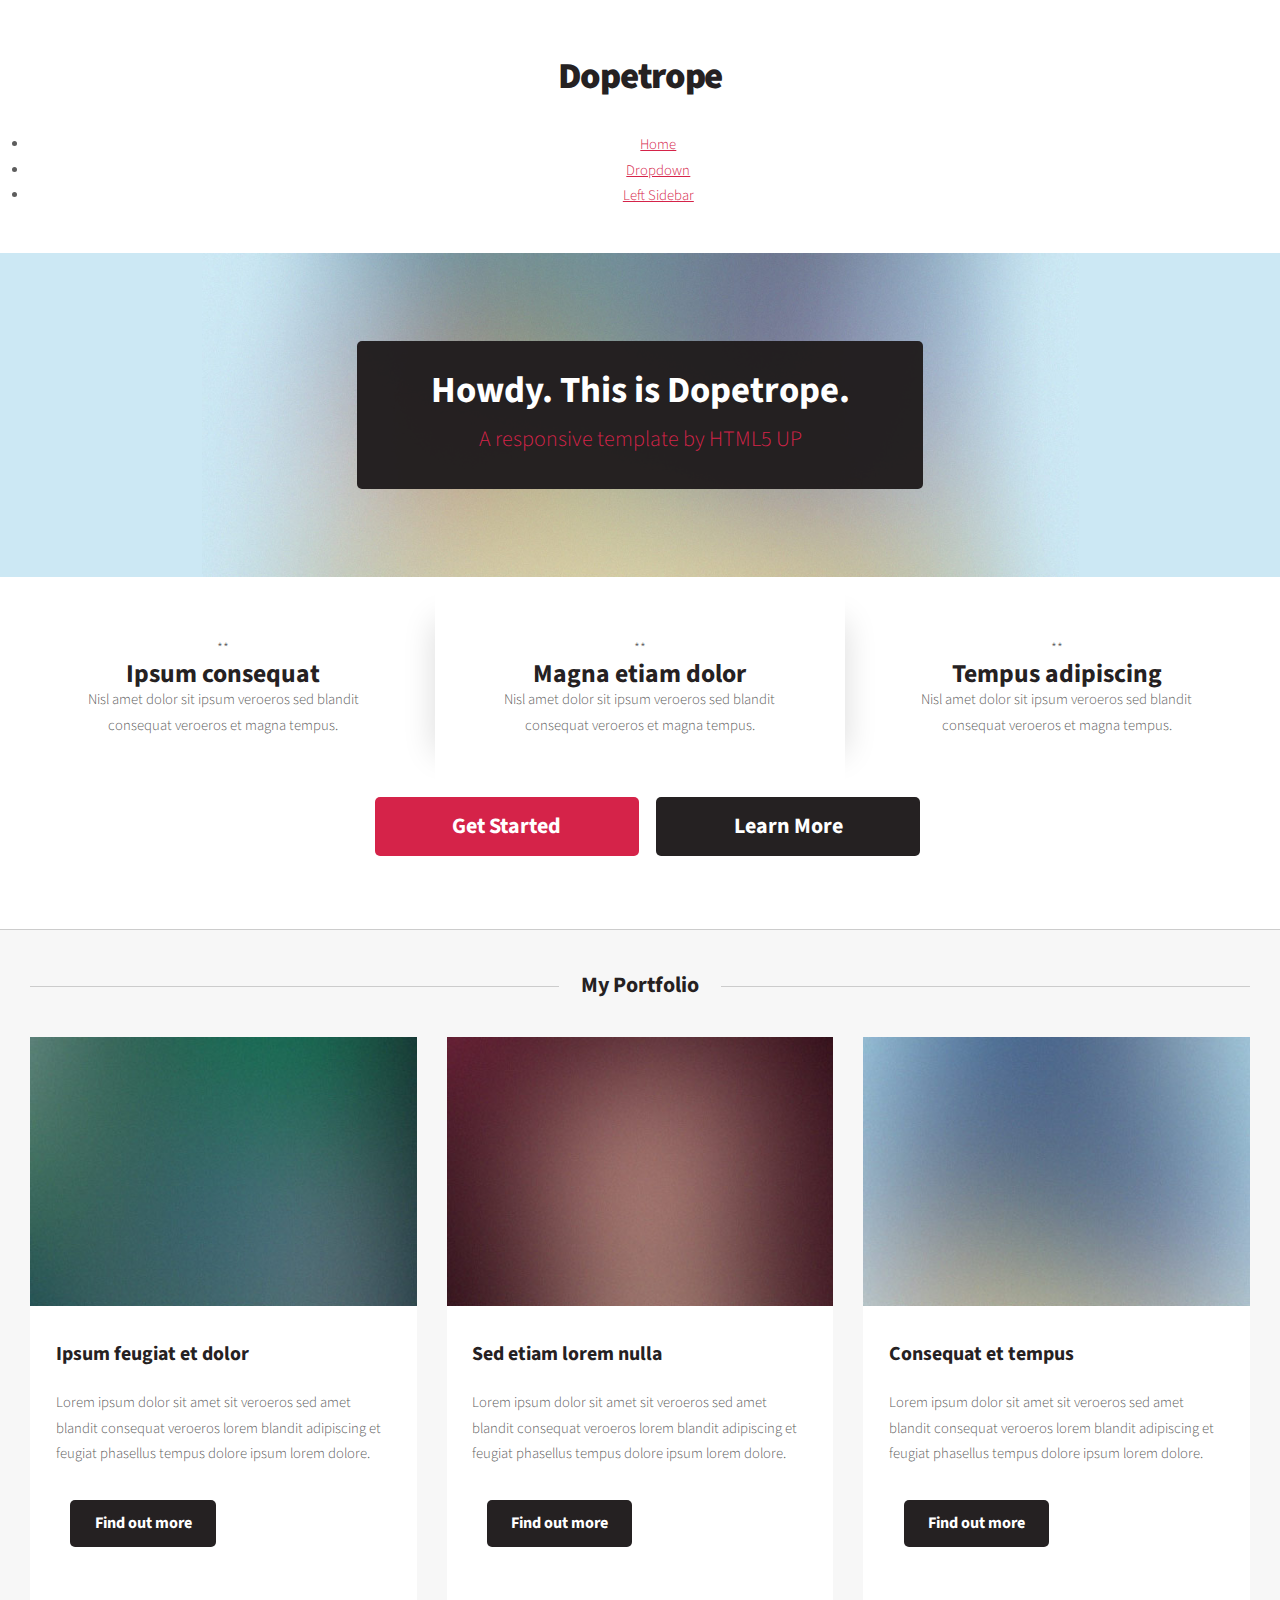
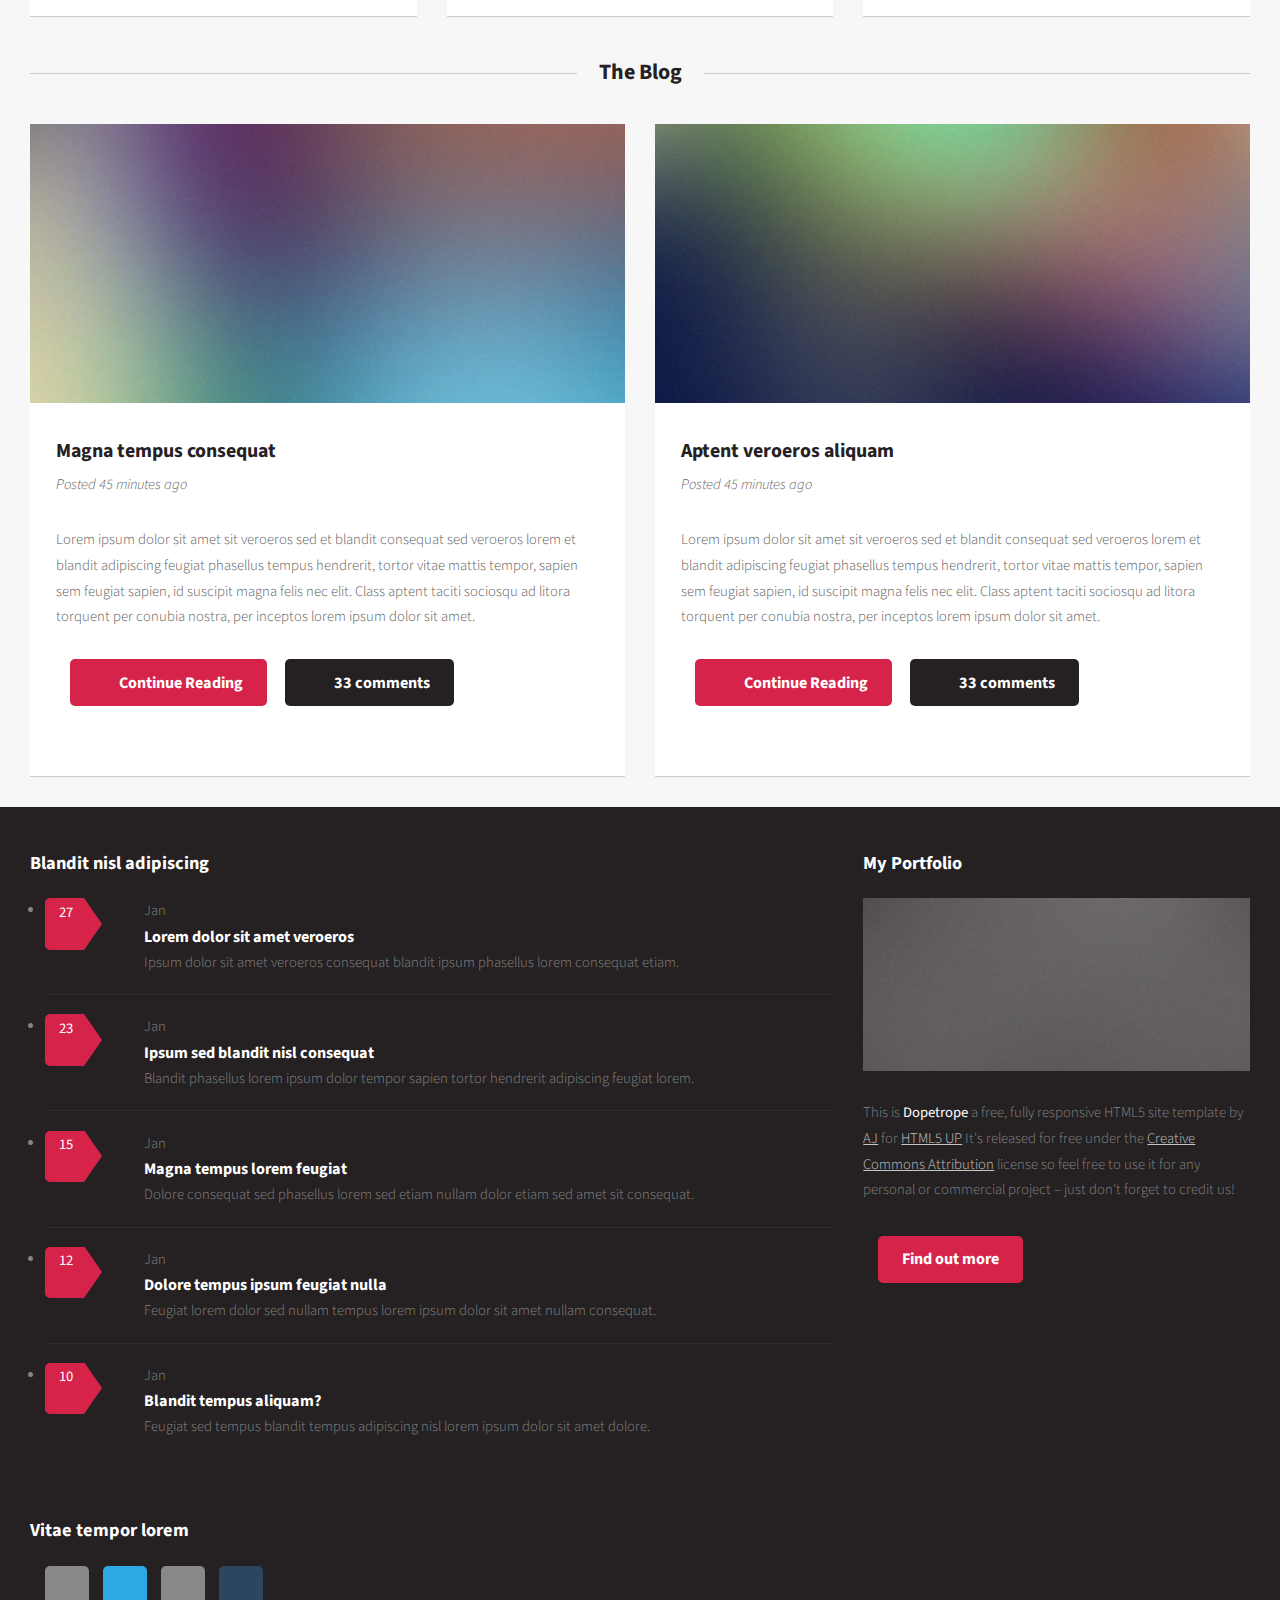
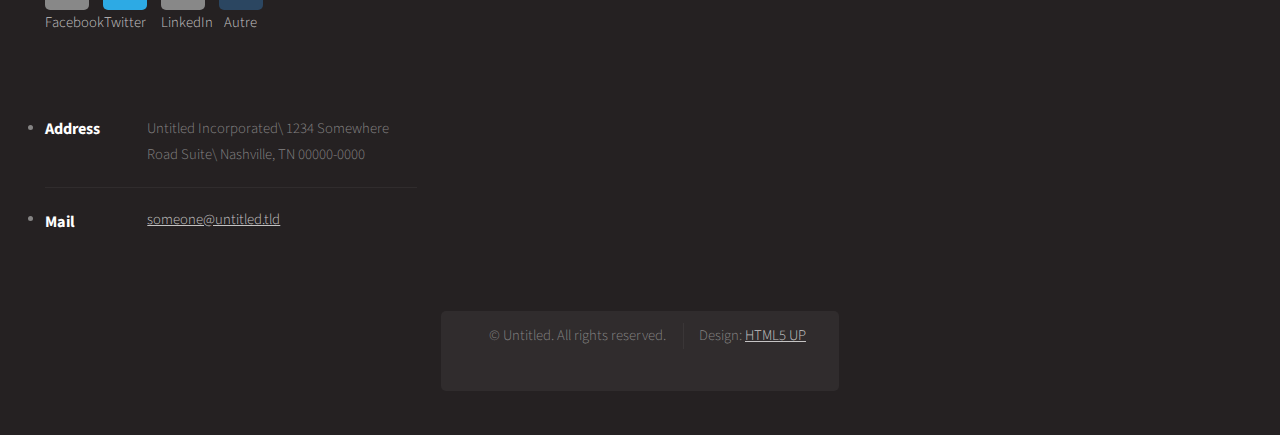
==== dossier_site/index.html @ 6e5a47ff "dev" ====
<!doctype html>
<html lang="fr">
    <head>
        <meta charset="utf-8">
        <title>Titre de la page</title>
        <meta name="viewport" content="width=device-width, initial-scale=1, user-scalable=no" />
        <link rel="stylesheet" href="assets/css/style.css">
        <link rel="stylesheet" href="assets/css/hilite.css">
    </head>
    <body class="homepage">
        <div id="page-wrapper">
<section id="header">
<h1 id="dopetrope"><a href="index.html">Dopetrope</a></h1>
<nav id="nav">
<ul>
<ul>
<li><a class="current" href="index.html">Home</a></li>
<li><a href="#">Dropdown</a></li>
<li><a href="left-sidebar.html">Left Sidebar</a></li>
</ul>
</ul>
</nav>
<section id="banner">
<header>
<h2 id="howdy-this-is-dopetrope">Howdy. This is Dopetrope.</h2>
<p>A responsive template by HTML5 UP</p>
</header>
</section>
<section class="container" id="intro">
<div class="row">
<div class="col-4 col-12-medium">
<section class="first">
<p>**</p>
<h2 id="ipsum-consequat">Ipsum consequat</h2>
<p>Nisl amet dolor sit ipsum veroeros sed blandit consequat veroeros et
magna tempus.</p>
</section>
</div>
<div class="col-4 col-12-medium">
<section class="middle">
<p>**</p>
<h2 id="magna-etiam-dolor">Magna etiam dolor</h2>
<p>Nisl amet dolor sit ipsum veroeros sed blandit consequat veroeros et
magna tempus.</p>
</section>
</div>
<div class="col-4 col-12-medium">
<section class="last">
<p>**</p>
<h2 id="tempus-adipiscing">Tempus adipiscing</h2>
<p>Nisl amet dolor sit ipsum veroeros sed blandit consequat veroeros et
magna tempus.</p>
</section>
</div>
</div>
<footer>
<ul class="actions">
<ul>
<li><a class="button large" href="#">Get Started</a></li>
<li><a class="button alt large" href="#">Learn More</a></li>
</ul>
</ul>
</footer>
</section>
</section>
<!-- Main part -->
<section id="main">
<div class="container">
<div class="row">
<div class="col-12">
<!-- portefolio -->
<section>
<header class="major">
<h2 id="my-portfolio">My Portfolio</h2>
</header>
<div class="row">
<div class="col-4 col-6-medium col-12-small">
<section class="box">
<p><a class="image featured" href="#"><img alt="" src="assets/images/pic02.jpg" /></a></p>
<header>
<h3 id="ipsum-feugiat-et-dolor">Ipsum feugiat et dolor</h3>
</header>
<p>Lorem ipsum dolor sit amet sit veroeros sed amet blandit consequat
veroeros lorem blandit adipiscing et feugiat phasellus tempus dolore
ipsum lorem dolore.</p>
<footer>
<ul class="actions">
<ul>
<li><a class="button alt" href="#">Find out more</a></li>
</ul>
</ul>
</footer>
</section>
</div>
<div class="col-4 col-6-medium col-12-small">
<section class="box">
<p><a class="image featured" href="#"><img alt="" src="assets/images/pic03.jpg" /></a></p>
<header>
<h3 id="sed-etiam-lorem-nulla">Sed etiam lorem nulla</h3>
</header>
<p>Lorem ipsum dolor sit amet sit veroeros sed amet blandit consequat
veroeros lorem blandit adipiscing et feugiat phasellus tempus dolore
ipsum lorem dolore.</p>
<footer>
<ul class="actions">
<ul>
<li><a class="button alt" href="#">Find out more</a></li>
</ul>
</ul>
</footer>
</section>
</div>
<div class="col-4 col-6-medium col-12-small">
<section class="box">
<p><a class="image featured" href="#"><img alt="" src="assets/images/pic04.jpg" /></a></p>
<header>
<h3 id="consequat-et-tempus">Consequat et tempus</h3>
</header>
<p>Lorem ipsum dolor sit amet sit veroeros sed amet blandit consequat
veroeros lorem blandit adipiscing et feugiat phasellus tempus dolore
ipsum lorem dolore.</p>
<footer>
<ul class="actions">
<ul>
<li><a class="button alt" href="#">Find out more</a></li>
</ul>
</ul>
</footer>
</section>
</div>
</div>
</section>
</div>
<div class="col-12">
<section>
<header class="major">
<h2 id="the-blog">The Blog</h2>
</header>
<div class="row">
<div class="col-6 col-12-small">
<section class="box">
<p><a class="image featured" href="#"><img alt="" src="assets/images/pic08.jpg" /></a></p>
<header>
<h3 id="magna-tempus-consequat">Magna tempus consequat</h3>
<p>Posted 45 minutes ago</p>
</header>
</footer markdown="1">
<ul class="actions">
<p>Lorem ipsum dolor sit amet sit veroeros sed et blandit consequat sed
veroeros lorem et blandit adipiscing feugiat phasellus tempus hendrerit,
tortor vitae mattis tempor, sapien sem feugiat sapien, id suscipit magna
felis nec elit. Class aptent taciti sociosqu ad litora torquent per
conubia nostra, per inceptos lorem ipsum dolor sit amet.</p>
<ul>
<li><a class="button icon solid fa-file-alt" href="#">Continue Reading</a></li>
<li><a class="button alt icon solid fa-comment" href="#">33 comments</a></li>
</ul>
</ul>
</footer>
</section>
</div>
<div class="col-6 col-12-small">
<section class="box">
<p><a class="image featured" href="#"><img alt="" src="assets/images/pic09.jpg" /></a></p>
<header>
<h3 id="aptent-veroeros-aliquam">Aptent veroeros aliquam</h3>
<p>Posted 45 minutes ago</p>
</header>
<p>Lorem ipsum dolor sit amet sit veroeros sed et blandit consequat sed
veroeros lorem et blandit adipiscing feugiat phasellus tempus hendrerit,
tortor vitae mattis tempor, sapien sem feugiat sapien, id suscipit magna
felis nec elit. Class aptent taciti sociosqu ad litora torquent per
conubia nostra, per inceptos lorem ipsum dolor sit amet.</p>
</footer markdown="1">
<ul class="actions">
<ul>
<li><a class="button icon solid fa-file-alt" href="#">Continue Reading</a></li>
<li><a class="button alt icon solid fa-comment" href="#">33 comments</a></li>
</ul>
</ul>
</footer>
</section>
</div>
</div>
</section>
</div>
</div>
</div>
</section>
<!-- footer -->
<section id="footer">
<div class="container">
<div class="row">
<div class="col-8 col-12-medium">
<section>
<header>
<h2 id="blandit-nisl-adipiscing">Blandit nisl adipiscing</h2>
</header>
<ul class="dates">
<ul>
<li>
<p>Jan <strong class="date">27</strong></p>
<h3 id="lorem-dolor-sit-amet-veroeros"><a href="#">Lorem dolor sit amet veroeros</a></h3>
<p>Ipsum dolor sit amet veroeros consequat blandit ipsum phasellus
lorem consequat etiam.</p>
</li>
<li>
<p>Jan <strong class="date">23</strong></p>
<h3 id="ipsum-sed-blandit-nisl-consequat"><a href="#">Ipsum sed blandit nisl consequat</a></h3>
<p>Blandit phasellus lorem ipsum dolor tempor sapien tortor hendrerit
adipiscing feugiat lorem.</p>
</li>
<li>
<p>Jan <strong class="date">15</strong></p>
<h3 id="magna-tempus-lorem-feugiat"><a href="#">Magna tempus lorem feugiat</a></h3>
<p>Dolore consequat sed phasellus lorem sed etiam nullam dolor etiam
sed amet sit consequat.</p>
</li>
<li>
<p>Jan <strong class="date">12</strong></p>
<h3 id="dolore-tempus-ipsum-feugiat-nulla"><a href="#">Dolore tempus ipsum feugiat nulla</a></h3>
<p>Feugiat lorem dolor sed nullam tempus lorem ipsum dolor sit amet
nullam consequat.</p>
</li>
<li>
<p>Jan <strong class="date">10</strong></p>
<h3 id="blandit-tempus-aliquam"><a href="#">Blandit tempus aliquam?</a></h3>
<p>Feugiat sed tempus blandit tempus adipiscing nisl lorem ipsum dolor
sit amet dolore.</p>
</li>
</ul>
</ul>
</section>
</div>
<div class="col-4 col-12-medium">
<section>
<header>
<h2 id="my-portfolio_1">My Portfolio</h2>
</header>
<p><a class="image featured" href="#"><img alt="" src="assets/images/pic10.jpg" /></a></p>
<p>This is <strong>Dopetrope</strong> a free, fully responsive HTML5 site template by
<a href="http://twitter.com/ajlkn">AJ</a> for <a href="http://html5up.net/">HTML5 UP</a> It's
released for free under the <a href="http://html5up.net/license/">Creative Commons
Attribution</a> license so feel free to use it
for any personal or commercial project – just don't forget to credit us!</p>
<footer>
<ul class="actions">
<ul>
<li><a class="button" href="#">Find out more</a></li>
</ul>
</ul>
</footer>
</section>
</div>
<div class="col-4 col-12-medium">
<section>
<header>
<h2 id="vitae-tempor-lorem">Vitae tempor lorem</h2>
</header>
<ul class="social">
<ul>
<li><a class="icon brands fa-facebook-f" href="#">Facebook</a></li>
<li><a class="icon brands fa-twitter" href="#">Twitter</a></li>
<li><a class="icon brands fa-linkedin-in" href="#">LinkedIn</a></li>
<li><a class="icon brands fa-tumblr" href="#">Autre</a></li>
</ul>
</ul>
<ul class="contact">
<ul>
<li>
<h3 id="address">Address</h3>
<p>Untitled Incorporated\
 1234 Somewhere Road Suite\
 Nashville, TN 00000-0000</p>
</li>
<li>
<h3 id="mail">Mail</h3>
<p><a href="#">someone@untitled.tld</a></p>
</li>
</ul>
</ul>
</section>
</div>
<div class="col-12">
<div id="copyright">
<ul class="links">
<ul>
<li>© Untitled. All rights reserved.</li>
<li>Design: <a href="http://html5up.net">HTML5 UP</a></li>
</ul>
</ul>
</div>
</div>
</div>
</div>
</section>
</div>
    </body>
</html>
---- dossier_site/assets/css/style.css ----
@import url("fontawesome-all.min.css");
@import url("https://fonts.googleapis.com/css?family=Source+Sans+Pro:300,400,700,900,300italic");

html, body, div, span, applet, object,
iframe, h1, h2, h3, h4, h5, h6, p, blockquote,
pre, a, abbr, acronym, address, big, cite,
code, del, dfn, em, img, ins, kbd, q, s, samp,
small, strike, strong, sub, sup, tt, var, b,
u, i, center, dl, dt, dd, ol, ul, li, fieldset,
form, label, legend, table, caption, tbody,
tfoot, thead, tr, th, td, article, aside,
canvas, details, embed, figure, figcaption,
footer, header, hgroup, menu, nav, output, ruby,
section, summary, time, mark, audio, video {
	margin: 0;
	padding: 0;
	border: 0;
	font-size: 100%;
	font: inherit;
	vertical-align: baseline;}

article, aside, details, figcaption, figure,
footer, header, hgroup, menu, nav, section {
	display: block;}

body {
	line-height: 1;
}

ol, ul {
	list-style: none;
}

blockquote, q {
	quotes: none;
}

	blockquote:before, blockquote:after, q:before, q:after {
		content: '';
		content: none;
	}

table {
	border-collapse: collapse;
	border-spacing: 0;
}

body {
	-webkit-text-size-adjust: none;
}

mark {
	background-color: transparent;
	color: inherit;
}

input::-moz-focus-inner {
	border: 0;
	padding: 0;
}

input, select, textarea {
	-moz-appearance: none;
	-webkit-appearance: none;
	-ms-appearance: none;
	appearance: none;
}

/* Basic */

	html {
		box-sizing: border-box;
	}

	*, *:before, *:after {
		box-sizing: inherit;
	}

	body {
		background: #252122;
		background-image: url("images/bg02.png");
	}

		body.is-preload *, body.is-preload *:before, body.is-preload *:after {
			-moz-animation: none !important;
			-webkit-animation: none !important;
			-ms-animation: none !important;
			animation: none !important;
			-moz-transition: none !important;
			-webkit-transition: none !important;
			-ms-transition: none !important;
			transition: none !important;
		}

	body, input, textarea, select {
		font-family: 'Source Sans Pro';
		font-weight: 300;
		color: #5d5d5d;
		font-size: 14pt;
		line-height: 1.75em;
	}

	strong, b {
		color: #252122;
		font-weight: 400;
	}

	i, em {
		font-style: italic;
	}

	sub {
		position: relative;
		top: 0.5em;
		font-size: 0.8em;
	}

	sup {
		position: relative;
		top: -0.5em;
		font-size: 0.8em;
	}

	blockquote {
		border-left: solid 0.75em #dddddd;
		padding: 1em 0 1em 1.5em;
		font-style: italic;
	}

	h1, h2, h3, h4, h5, h6 {
		color: #252122;
		font-weight: 700;
	}

	h1 a, h2 a, h3 a, h4 a, h5 a, h6 a {
		color: inherit;
		text-decoration: none;
	}

	h2 {
		font-size: 1.5em;
	}

	h3 {
		font-size: 1.35em;
	}

	a {
		color: #d52349;
		text-decoration: underline;
	}

		a:hover {
			text-decoration: none;
		}

	br.clear {
		clear: both;
	}

	hr {
		border: 0;
		border-top: solid 1px #dddddd;
		height: 1px;
		margin: 2em 0 2em 0;
	}

	p, ul, ol, dl, table {
		margin-bottom: 2em;
	}

/* Container */

	.container {
		margin: 0 auto;
		max-width: 100%;
		width: 70em;
	}

		@media screen and (max-width: 1680px) {

			.container {
				width: 70em;
			}

		}

		@media screen and (max-width: 1280px) {

			.container {
				width: calc(100% - 60px);
			}

		}

		@media screen and (max-width: 980px) {

			.container {
				width: calc(100% - 80px);
			}

		}

		@media screen and (max-width: 736px) {

			.container {
				width: calc(100% - 40px);
			}

		}

/* Row */

	.row {
		display: flex;
		flex-wrap: wrap;
		box-sizing: border-box;
		align-items: stretch;
	}

		.row > * {
			box-sizing: border-box;
		}

		.row.gtr-uniform > * > :last-child {
			margin-bottom: 0;
		}

		.row.aln-left {
			justify-content: flex-start;
		}

		.row.aln-center {
			justify-content: center;
		}

		.row.aln-right {
			justify-content: flex-end;
		}

		.row.aln-top {
			align-items: flex-start;
		}

		.row.aln-middle {
			align-items: center;
		}

		.row.aln-bottom {
			align-items: flex-end;
		}

		.row > .imp {
			order: -1;
		}

		.row > .col-1 {
			width: 8.33333%;
		}

		.row > .off-1 {
			margin-left: 8.33333%;
		}

		.row > .col-2 {
			width: 16.66667%;
		}

		.row > .off-2 {
			margin-left: 16.66667%;
		}

		.row > .col-3 {
			width: 25%;
		}

		.row > .off-3 {
			margin-left: 25%;
		}

		.row > .col-4 {
			width: 33.33333%;
		}

		.row > .off-4 {
			margin-left: 33.33333%;
		}

		.row > .col-5 {
			width: 41.66667%;
		}

		.row > .off-5 {
			margin-left: 41.66667%;
		}

		.row > .col-6 {
			width: 50%;
		}

		.row > .off-6 {
			margin-left: 50%;
		}

		.row > .col-7 {
			width: 58.33333%;
		}

		.row > .off-7 {
			margin-left: 58.33333%;
		}

		.row > .col-8 {
			width: 66.66667%;
		}

		.row > .off-8 {
			margin-left: 66.66667%;
		}

		.row > .col-9 {
			width: 75%;
		}

		.row > .off-9 {
			margin-left: 75%;
		}

		.row > .col-10 {
			width: 83.33333%;
		}

		.row > .off-10 {
			margin-left: 83.33333%;
		}

		.row > .col-11 {
			width: 91.66667%;
		}

		.row > .off-11 {
			margin-left: 91.66667%;
		}

		.row > .col-12 {
			width: 100%;
		}

		.row > .off-12 {
			margin-left: 100%;
		}

		.row.gtr-0 {
			margin-top: 0px;
			margin-left: 0px;
		}

			.row.gtr-0 > * {
				padding: 0px 0 0 0px;
			}

			.row.gtr-0.gtr-uniform {
				margin-top: 0px;
			}

				.row.gtr-0.gtr-uniform > * {
					padding-top: 0px;
				}

		.row.gtr-25 {
			margin-top: -12.5px;
			margin-left: -12.5px;
		}

			.row.gtr-25 > * {
				padding: 12.5px 0 0 12.5px;
			}

			.row.gtr-25.gtr-uniform {
				margin-top: -12.5px;
			}

				.row.gtr-25.gtr-uniform > * {
					padding-top: 12.5px;
				}

		.row.gtr-50 {
			margin-top: -25px;
			margin-left: -25px;
		}

			.row.gtr-50 > * {
				padding: 25px 0 0 25px;
			}

			.row.gtr-50.gtr-uniform {
				margin-top: -25px;
			}

				.row.gtr-50.gtr-uniform > * {
					padding-top: 25px;
				}

		.row {
			margin-top: -50px;
			margin-left: -50px;
		}

			.row > * {
				padding: 50px 0 0 50px;
			}

			.row.gtr-uniform {
				margin-top: -50px;
			}

				.row.gtr-uniform > * {
					padding-top: 50px;
				}

		.row.gtr-150 {
			margin-top: -75px;
			margin-left: -75px;
		}

			.row.gtr-150 > * {
				padding: 75px 0 0 75px;
			}

			.row.gtr-150.gtr-uniform {
				margin-top: -75px;
			}

				.row.gtr-150.gtr-uniform > * {
					padding-top: 75px;
				}

		.row.gtr-200 {
			margin-top: -100px;
			margin-left: -100px;
		}

			.row.gtr-200 > * {
				padding: 100px 0 0 100px;
			}

			.row.gtr-200.gtr-uniform {
				margin-top: -100px;
			}

				.row.gtr-200.gtr-uniform > * {
					padding-top: 100px;
				}

		@media screen and (max-width: 1680px) {

			.row {
				display: flex;
				flex-wrap: wrap;
				box-sizing: border-box;
				align-items: stretch;
			}

				.row > * {
					box-sizing: border-box;
				}

				.row.gtr-uniform > * > :last-child {
					margin-bottom: 0;
				}

				.row.aln-left {
					justify-content: flex-start;
				}

				.row.aln-center {
					justify-content: center;
				}

				.row.aln-right {
					justify-content: flex-end;
				}

				.row.aln-top {
					align-items: flex-start;
				}

				.row.aln-middle {
					align-items: center;
				}

				.row.aln-bottom {
					align-items: flex-end;
				}

				.row > .imp-xlarge {
					order: -1;
				}

				.row > .col-1-xlarge {
					width: 8.33333%;
				}

				.row > .off-1-xlarge {
					margin-left: 8.33333%;
				}

				.row > .col-2-xlarge {
					width: 16.66667%;
				}

				.row > .off-2-xlarge {
					margin-left: 16.66667%;
				}

				.row > .col-3-xlarge {
					width: 25%;
				}

				.row > .off-3-xlarge {
					margin-left: 25%;
				}

				.row > .col-4-xlarge {
					width: 33.33333%;
				}

				.row > .off-4-xlarge {
					margin-left: 33.33333%;
				}

				.row > .col-5-xlarge {
					width: 41.66667%;
				}

				.row > .off-5-xlarge {
					margin-left: 41.66667%;
				}

				.row > .col-6-xlarge {
					width: 50%;
				}

				.row > .off-6-xlarge {
					margin-left: 50%;
				}

				.row > .col-7-xlarge {
					width: 58.33333%;
				}

				.row > .off-7-xlarge {
					margin-left: 58.33333%;
				}

				.row > .col-8-xlarge {
					width: 66.66667%;
				}

				.row > .off-8-xlarge {
					margin-left: 66.66667%;
				}

				.row > .col-9-xlarge {
					width: 75%;
				}

				.row > .off-9-xlarge {
					margin-left: 75%;
				}

				.row > .col-10-xlarge {
					width: 83.33333%;
				}

				.row > .off-10-xlarge {
					margin-left: 83.33333%;
				}

				.row > .col-11-xlarge {
					width: 91.66667%;
				}

				.row > .off-11-xlarge {
					margin-left: 91.66667%;
				}

				.row > .col-12-xlarge {
					width: 100%;
				}

				.row > .off-12-xlarge {
					margin-left: 100%;
				}

				.row.gtr-0 {
					margin-top: 0px;
					margin-left: 0px;
				}

					.row.gtr-0 > * {
						padding: 0px 0 0 0px;
					}

					.row.gtr-0.gtr-uniform {
						margin-top: 0px;
					}

						.row.gtr-0.gtr-uniform > * {
							padding-top: 0px;
						}

				.row.gtr-25 {
					margin-top: -12.5px;
					margin-left: -12.5px;
				}

					.row.gtr-25 > * {
						padding: 12.5px 0 0 12.5px;
					}

					.row.gtr-25.gtr-uniform {
						margin-top: -12.5px;
					}

						.row.gtr-25.gtr-uniform > * {
							padding-top: 12.5px;
						}

				.row.gtr-50 {
					margin-top: -25px;
					margin-left: -25px;
				}

					.row.gtr-50 > * {
						padding: 25px 0 0 25px;
					}

					.row.gtr-50.gtr-uniform {
						margin-top: -25px;
					}

						.row.gtr-50.gtr-uniform > * {
							padding-top: 25px;
						}

				.row {
					margin-top: -50px;
					margin-left: -50px;
				}

					.row > * {
						padding: 50px 0 0 50px;
					}

					.row.gtr-uniform {
						margin-top: -50px;
					}

						.row.gtr-uniform > * {
							padding-top: 50px;
						}

				.row.gtr-150 {
					margin-top: -75px;
					margin-left: -75px;
				}

					.row.gtr-150 > * {
						padding: 75px 0 0 75px;
					}

					.row.gtr-150.gtr-uniform {
						margin-top: -75px;
					}

						.row.gtr-150.gtr-uniform > * {
							padding-top: 75px;
						}

				.row.gtr-200 {
					margin-top: -100px;
					margin-left: -100px;
				}

					.row.gtr-200 > * {
						padding: 100px 0 0 100px;
					}

					.row.gtr-200.gtr-uniform {
						margin-top: -100px;
					}

						.row.gtr-200.gtr-uniform > * {
							padding-top: 100px;
						}

		}

		@media screen and (max-width: 1280px) {

			.row {
				display: flex;
				flex-wrap: wrap;
				box-sizing: border-box;
				align-items: stretch;
			}

				.row > * {
					box-sizing: border-box;
				}

				.row.gtr-uniform > * > :last-child {
					margin-bottom: 0;
				}

				.row.aln-left {
					justify-content: flex-start;
				}

				.row.aln-center {
					justify-content: center;
				}

				.row.aln-right {
					justify-content: flex-end;
				}

				.row.aln-top {
					align-items: flex-start;
				}

				.row.aln-middle {
					align-items: center;
				}

				.row.aln-bottom {
					align-items: flex-end;
				}

				.row > .imp-large {
					order: -1;
				}

				.row > .col-1-large {
					width: 8.33333%;
				}

				.row > .off-1-large {
					margin-left: 8.33333%;
				}

				.row > .col-2-large {
					width: 16.66667%;
				}

				.row > .off-2-large {
					margin-left: 16.66667%;
				}

				.row > .col-3-large {
					width: 25%;
				}

				.row > .off-3-large {
					margin-left: 25%;
				}

				.row > .col-4-large {
					width: 33.33333%;
				}

				.row > .off-4-large {
					margin-left: 33.33333%;
				}

				.row > .col-5-large {
					width: 41.66667%;
				}

				.row > .off-5-large {
					margin-left: 41.66667%;
				}

				.row > .col-6-large {
					width: 50%;
				}

				.row > .off-6-large {
					margin-left: 50%;
				}

				.row > .col-7-large {
					width: 58.33333%;
				}

				.row > .off-7-large {
					margin-left: 58.33333%;
				}

				.row > .col-8-large {
					width: 66.66667%;
				}

				.row > .off-8-large {
					margin-left: 66.66667%;
				}

				.row > .col-9-large {
					width: 75%;
				}

				.row > .off-9-large {
					margin-left: 75%;
				}

				.row > .col-10-large {
					width: 83.33333%;
				}

				.row > .off-10-large {
					margin-left: 83.33333%;
				}

				.row > .col-11-large {
					width: 91.66667%;
				}

				.row > .off-11-large {
					margin-left: 91.66667%;
				}

				.row > .col-12-large {
					width: 100%;
				}

				.row > .off-12-large {
					margin-left: 100%;
				}

				.row.gtr-0 {
					margin-top: 0px;
					margin-left: 0px;
				}

					.row.gtr-0 > * {
						padding: 0px 0 0 0px;
					}

					.row.gtr-0.gtr-uniform {
						margin-top: 0px;
					}

						.row.gtr-0.gtr-uniform > * {
							padding-top: 0px;
						}

				.row.gtr-25 {
					margin-top: -7.5px;
					margin-left: -7.5px;
				}

					.row.gtr-25 > * {
						padding: 7.5px 0 0 7.5px;
					}

					.row.gtr-25.gtr-uniform {
						margin-top: -7.5px;
					}

						.row.gtr-25.gtr-uniform > * {
							padding-top: 7.5px;
						}

				.row.gtr-50 {
					margin-top: -15px;
					margin-left: -15px;
				}

					.row.gtr-50 > * {
						padding: 15px 0 0 15px;
					}

					.row.gtr-50.gtr-uniform {
						margin-top: -15px;
					}

						.row.gtr-50.gtr-uniform > * {
							padding-top: 15px;
						}

				.row {
					margin-top: -30px;
					margin-left: -30px;
				}

					.row > * {
						padding: 30px 0 0 30px;
					}

					.row.gtr-uniform {
						margin-top: -30px;
					}

						.row.gtr-uniform > * {
							padding-top: 30px;
						}

				.row.gtr-150 {
					margin-top: -45px;
					margin-left: -45px;
				}

					.row.gtr-150 > * {
						padding: 45px 0 0 45px;
					}

					.row.gtr-150.gtr-uniform {
						margin-top: -45px;
					}

						.row.gtr-150.gtr-uniform > * {
							padding-top: 45px;
						}

				.row.gtr-200 {
					margin-top: -60px;
					margin-left: -60px;
				}

					.row.gtr-200 > * {
						padding: 60px 0 0 60px;
					}

					.row.gtr-200.gtr-uniform {
						margin-top: -60px;
					}

						.row.gtr-200.gtr-uniform > * {
							padding-top: 60px;
						}

		}

		@media screen and (max-width: 980px) {

			.row {
				display: flex;
				flex-wrap: wrap;
				box-sizing: border-box;
				align-items: stretch;
			}

				.row > * {
					box-sizing: border-box;
				}

				.row.gtr-uniform > * > :last-child {
					margin-bottom: 0;
				}

				.row.aln-left {
					justify-content: flex-start;
				}

				.row.aln-center {
					justify-content: center;
				}

				.row.aln-right {
					justify-content: flex-end;
				}

				.row.aln-top {
					align-items: flex-start;
				}

				.row.aln-middle {
					align-items: center;
				}

				.row.aln-bottom {
					align-items: flex-end;
				}

				.row > .imp-medium {
					order: -1;
				}

				.row > .col-1-medium {
					width: 8.33333%;
				}

				.row > .off-1-medium {
					margin-left: 8.33333%;
				}

				.row > .col-2-medium {
					width: 16.66667%;
				}

				.row > .off-2-medium {
					margin-left: 16.66667%;
				}

				.row > .col-3-medium {
					width: 25%;
				}

				.row > .off-3-medium {
					margin-left: 25%;
				}

				.row > .col-4-medium {
					width: 33.33333%;
				}

				.row > .off-4-medium {
					margin-left: 33.33333%;
				}

				.row > .col-5-medium {
					width: 41.66667%;
				}

				.row > .off-5-medium {
					margin-left: 41.66667%;
				}

				.row > .col-6-medium {
					width: 50%;
				}

				.row > .off-6-medium {
					margin-left: 50%;
				}

				.row > .col-7-medium {
					width: 58.33333%;
				}

				.row > .off-7-medium {
					margin-left: 58.33333%;
				}

				.row > .col-8-medium {
					width: 66.66667%;
				}

				.row > .off-8-medium {
					margin-left: 66.66667%;
				}

				.row > .col-9-medium {
					width: 75%;
				}

				.row > .off-9-medium {
					margin-left: 75%;
				}

				.row > .col-10-medium {
					width: 83.33333%;
				}

				.row > .off-10-medium {
					margin-left: 83.33333%;
				}

				.row > .col-11-medium {
					width: 91.66667%;
				}

				.row > .off-11-medium {
					margin-left: 91.66667%;
				}

				.row > .col-12-medium {
					width: 100%;
				}

				.row > .off-12-medium {
					margin-left: 100%;
				}

				.row.gtr-0 {
					margin-top: 0px;
					margin-left: 0px;
				}

					.row.gtr-0 > * {
						padding: 0px 0 0 0px;
					}

					.row.gtr-0.gtr-uniform {
						margin-top: 0px;
					}

						.row.gtr-0.gtr-uniform > * {
							padding-top: 0px;
						}

				.row.gtr-25 {
					margin-top: -10px;
					margin-left: -10px;
				}

					.row.gtr-25 > * {
						padding: 10px 0 0 10px;
					}

					.row.gtr-25.gtr-uniform {
						margin-top: -10px;
					}

						.row.gtr-25.gtr-uniform > * {
							padding-top: 10px;
						}

				.row.gtr-50 {
					margin-top: -20px;
					margin-left: -20px;
				}

					.row.gtr-50 > * {
						padding: 20px 0 0 20px;
					}

					.row.gtr-50.gtr-uniform {
						margin-top: -20px;
					}

						.row.gtr-50.gtr-uniform > * {
							padding-top: 20px;
						}

				.row {
					margin-top: -40px;
					margin-left: -40px;
				}

					.row > * {
						padding: 40px 0 0 40px;
					}

					.row.gtr-uniform {
						margin-top: -40px;
					}

						.row.gtr-uniform > * {
							padding-top: 40px;
						}

				.row.gtr-150 {
					margin-top: -60px;
					margin-left: -60px;
				}

					.row.gtr-150 > * {
						padding: 60px 0 0 60px;
					}

					.row.gtr-150.gtr-uniform {
						margin-top: -60px;
					}

						.row.gtr-150.gtr-uniform > * {
							padding-top: 60px;
						}

				.row.gtr-200 {
					margin-top: -80px;
					margin-left: -80px;
				}

					.row.gtr-200 > * {
						padding: 80px 0 0 80px;
					}

					.row.gtr-200.gtr-uniform {
						margin-top: -80px;
					}

						.row.gtr-200.gtr-uniform > * {
							padding-top: 80px;
						}

		}

		@media screen and (max-width: 736px) {

			.row {
				display: flex;
				flex-wrap: wrap;
				box-sizing: border-box;
				align-items: stretch;
			}

				.row > * {
					box-sizing: border-box;
				}

				.row.gtr-uniform > * > :last-child {
					margin-bottom: 0;
				}

				.row.aln-left {
					justify-content: flex-start;
				}

				.row.aln-center {
					justify-content: center;
				}

				.row.aln-right {
					justify-content: flex-end;
				}

				.row.aln-top {
					align-items: flex-start;
				}

				.row.aln-middle {
					align-items: center;
				}

				.row.aln-bottom {
					align-items: flex-end;
				}

				.row > .imp-small {
					order: -1;
				}

				.row > .col-1-small {
					width: 8.33333%;
				}

				.row > .off-1-small {
					margin-left: 8.33333%;
				}

				.row > .col-2-small {
					width: 16.66667%;
				}

				.row > .off-2-small {
					margin-left: 16.66667%;
				}

				.row > .col-3-small {
					width: 25%;
				}

				.row > .off-3-small {
					margin-left: 25%;
				}

				.row > .col-4-small {
					width: 33.33333%;
				}

				.row > .off-4-small {
					margin-left: 33.33333%;
				}

				.row > .col-5-small {
					width: 41.66667%;
				}

				.row > .off-5-small {
					margin-left: 41.66667%;
				}

				.row > .col-6-small {
					width: 50%;
				}

				.row > .off-6-small {
					margin-left: 50%;
				}

				.row > .col-7-small {
					width: 58.33333%;
				}

				.row > .off-7-small {
					margin-left: 58.33333%;
				}

				.row > .col-8-small {
					width: 66.66667%;
				}

				.row > .off-8-small {
					margin-left: 66.66667%;
				}

				.row > .col-9-small {
					width: 75%;
				}

				.row > .off-9-small {
					margin-left: 75%;
				}

				.row > .col-10-small {
					width: 83.33333%;
				}

				.row > .off-10-small {
					margin-left: 83.33333%;
				}

				.row > .col-11-small {
					width: 91.66667%;
				}

				.row > .off-11-small {
					margin-left: 91.66667%;
				}

				.row > .col-12-small {
					width: 100%;
				}

				.row > .off-12-small {
					margin-left: 100%;
				}

				.row.gtr-0 {
					margin-top: 0px;
					margin-left: 0px;
				}

					.row.gtr-0 > * {
						padding: 0px 0 0 0px;
					}

					.row.gtr-0.gtr-uniform {
						margin-top: 0px;
					}

						.row.gtr-0.gtr-uniform > * {
							padding-top: 0px;
						}

				.row.gtr-25 {
					margin-top: -5px;
					margin-left: -5px;
				}

					.row.gtr-25 > * {
						padding: 5px 0 0 5px;
					}

					.row.gtr-25.gtr-uniform {
						margin-top: -5px;
					}

						.row.gtr-25.gtr-uniform > * {
							padding-top: 5px;
						}

				.row.gtr-50 {
					margin-top: -10px;
					margin-left: -10px;
				}

					.row.gtr-50 > * {
						padding: 10px 0 0 10px;
					}

					.row.gtr-50.gtr-uniform {
						margin-top: -10px;
					}

						.row.gtr-50.gtr-uniform > * {
							padding-top: 10px;
						}

				.row {
					margin-top: -20px;
					margin-left: -20px;
				}

					.row > * {
						padding: 20px 0 0 20px;
					}

					.row.gtr-uniform {
						margin-top: -20px;
					}

						.row.gtr-uniform > * {
							padding-top: 20px;
						}

				.row.gtr-150 {
					margin-top: -30px;
					margin-left: -30px;
				}

					.row.gtr-150 > * {
						padding: 30px 0 0 30px;
					}

					.row.gtr-150.gtr-uniform {
						margin-top: -30px;
					}

						.row.gtr-150.gtr-uniform > * {
							padding-top: 30px;
						}

				.row.gtr-200 {
					margin-top: -40px;
					margin-left: -40px;
				}

					.row.gtr-200 > * {
						padding: 40px 0 0 40px;
					}

					.row.gtr-200.gtr-uniform {
						margin-top: -40px;
					}

						.row.gtr-200.gtr-uniform > * {
							padding-top: 40px;
						}

		}

/* Form */

	form label {
		display: block;
		color: #252122;
		font-weight: 400;
		margin: 0 0 0.5em 0;
	}

	form input[type=text],
	form input[type=email],
	form input[type=password],
	form select,
	form textarea {
		-webkit-appearance: none;
		display: block;
		border: 0;
		padding: 0.75em 1em;
		font-size: 1em;
		border-radius: 5px;
		border: solid 1px #dddddd;
		background: #fff;
		width: 100%;
	}

		form input[type=text]:focus,
		form input[type=email]:focus,
		form input[type=password]:focus,
		form select:focus,
		form textarea:focus {
			box-shadow: inset 0px 0px 1px 1px #43bff0;
		}

	form textarea {
		height: 15em;
	}

	form ::-webkit-input-placeholder {
		color: #555 !important;
	}

	form :-moz-placeholder {
		color: #555 !important;
	}

	form ::-moz-placeholder {
		color: #555 !important;
	}

	form :-ms-input-placeholder {
		color: #555 !important;
	}

	form ::-moz-focus-inner {
		border: 0;
	}

/* Tables */

	table {
		width: 100%;
	}

		table tr {
			border-top: solid 1px #dddddd;
		}

			table tr:first-child {
				border-top: 0;
			}

		table td {
			padding: 0.5em 1em 0.5em 1em;
		}

		table th {
			text-align: left;
			padding: 0.5em 1em 0.5em 1em;
			font-weight: 700;
			margin: 0 0 1em 0;
		}

		table thead {
			border-bottom: solid 2px #dddddd;
		}

/* Section/Article */

	section, article {
		margin-bottom: 2.5em;
	}

		section > :last-child, section:last-child, article > :last-child, article:last-child {
			margin-bottom: 0;
		}

	header {
		margin: 0 0 1.5em 0;
	}

		header > p {
			display: block;
			font-style: italic;
			margin: 0.5em 0 0 0;
			padding-bottom: 0.5em;
		}

		header.major {
			position: relative;
			text-align: center;
			border-top: solid 1px #ccc;
			top: 1em;
			margin: 0 0 3em 0;
		}

			header.major h2 {
				background: #fff;
				position: relative;
				top: -0.65em;
				display: inline;
				margin: 0;
				padding: 0 1em 0 1em;
			}

	footer {
		margin: 2.25em 0 0 0;
	}

/* Box */

	.box {
		background: #ffffff;
		border-bottom: solid 1px #ccc;
		padding: 2.75em 1.75em 2.75em 1.75em;
	}

		.box .image.featured {
			position: relative;
			width: auto;
			left: 1.75em;
			top: 1.75em;
			margin: -4.5em 0 4.25em -3.5em;
		}

		.box.post header {
			padding-top: 1em;
			margin: 0 0 2em 0;
		}

		.box.post h2 {
			font-size: 2.5em;
			letter-spacing: -0.015em;
		}

		.box.post header > p {
			margin-top: 1.25em;
			font-size: 1.25em;
		}

		.box footer ul.actions {
			margin-bottom: 0;
		}

/* Button */

	input[type="button"],
	input[type="submit"],
	input[type="reset"],
	button,
	.button {
		-webkit-appearance: none;
		display: inline-block;
		text-decoration: none;
		cursor: pointer;
		border: 0;
		border-radius: 5px;
		background: #d52349;
		color: #fff !important;
		font-weight: 700;
		outline: 0;
		font-size: 1.1em;
		padding: 0.65em 1.5em 0.65em 1.5em;
		text-align: center;
		-moz-transition: background-color .25s ease-in-out;
		-webkit-transition: background-color .25s ease-in-out;
		-ms-transition: background-color .25s ease-in-out;
		transition: background-color .25s ease-in-out;
	}

		input[type="button"]:hover,
		input[type="submit"]:hover,
		input[type="reset"]:hover,
		button:hover,
		.button:hover {
			background: #e53359;
		}

		input[type="button"]:active,
		input[type="submit"]:active,
		input[type="reset"]:active,
		button:active,
		.button:active {
			background: #c51349;
		}

		input[type="button"].alt,
		input[type="submit"].alt,
		input[type="reset"].alt,
		button.alt,
		.button.alt {
			background: #252122;
		}

			input[type="button"].alt:hover,
			input[type="submit"].alt:hover,
			input[type="reset"].alt:hover,
			button.alt:hover,
			.button.alt:hover {
				background: #353132;
			}

			input[type="button"].alt:active,
			input[type="submit"].alt:active,
			input[type="reset"].alt:active,
			button.alt:active,
			.button.alt:active {
				background: #151112;
			}

		input[type="button"].icon:before,
		input[type="submit"].icon:before,
		input[type="reset"].icon:before,
		button.icon:before,
		.button.icon:before {
			opacity: 0.35;
			position: relative;
			top: 0.05em;
			margin-right: 0.75em;
		}

		input[type="button"].large,
		input[type="submit"].large,
		input[type="reset"].large,
		button.large,
		.button.large {
			font-size: 1.5em;
			padding: 0.75em 1.5em 0.75em 1.5em;
		}

/* Image */

	.image {
		display: inline-block;
		outline: 0;
	}

		.image img {
			display: block;
			width: 100%;
		}

		.image.centered {
			display: block;
			margin: 0 0 2em 0;
		}

			.image.centered img {
				margin: 0 auto;
				width: auto;
			}

		.image.featured {
			display: block;
			width: 100%;
			margin: 0 0 2em 0;
		}

		.image.left {
			float: left;
			margin: 0 2em 2em 0;
		}

/* List */

	ul {
		list-style: disc;
		padding-left: 1em;
	}

		ul li {
			padding-left: 0.5em;
		}

	ol {
		list-style: decimal;
		padding-left: 1.25em;
	}

		ol li {
			padding-left: 0.25em;
		}

/* Actions */

	ul.actions {
		list-style: none;
		padding-left: 0;
	}

		ul.actions li {
			display: inline-block;
			margin-left: 1em;
			padding-left: 0;
		}

			ul.actions li:first-child {
				margin-left: 0;
			}

/* Links */

	ul.links {
		list-style: none;
		padding-left: 0;
	}

		ul.links li {
			display: inline-block;
			border-left: solid 1px rgba(255, 255, 255, 0.05);
			padding: 0 0 0 1em;
			margin: 0 0 0 1em;
		}

			ul.links li:first-child {
				border-left: 0;
				padding-left: 0;
				margin-left: 0;
			}

/* Contact */

	ul.contact {
		list-style: none;
		padding-left: 0;
	}

		ul.contact li {
			position: relative;
			border-top: solid 1px #ddd;
			padding: 1.3em 0 1.3em 7em;
		}

			ul.contact li h3 {
				position: absolute;
				left: 0;
				top: 1.3em;
				font-size: 1.1em;
			}

			ul.contact li p {
				margin: 0;
			}

			ul.contact li:first-child {
				padding-top: 0;
				border-top: 0;
			}

				ul.contact li:first-child h3 {
					top: 0;
				}

/* Dates */

	ul.dates {
		list-style: none;
		padding-left: 0;
	}

		ul.dates li {
			position: relative;
			border-top: solid 1px #ddd;
			padding: 1.3em 0 1.3em 6.75em;
		}

		ul.dates .date {
			display: block;
			position: absolute;
			left: 0;
			top: 1.3em;
			background-color: #d52349;
			height: 3.5em;
			text-align: center;
			color: #fff;
			line-height: 1em;
			border-top-left-radius: 5px;
			border-bottom-left-radius: 5px;
			padding: 0.5em 0.75em 0 1em;
		}

			ul.dates .date:after {
				content: '';
				position: absolute;
				bottom: 0;
				right: -1.2em;
				border-left: solid 1.25em #d52349;
				border-top: solid 1.8em transparent;
				border-bottom: solid 1.8em transparent;
			}

			ul.dates .date strong {
				display: block;
				font-size: 1.75em;
				padding-top: 0.15em;
			}

		ul.dates h3 {
			font-size: 1.1em;
		}

		ul.dates p {
			margin: 0;
		}

		ul.dates li:first-child {
			border-top: 0;
			padding-top: 0;
		}

			ul.dates li:first-child .date {
				top: 0;
			}

/* Divided */

	ul.divided {
		list-style: none;
		padding-left: 0;
	}

		ul.divided li {
			border-top: solid 1px #ddd;
			padding: 1em 0 1em 0;
		}

			ul.divided li:first-child {
				border-top: 0;
				padding-top: 0;
			}

/* Social */

	ul.social {
		list-style: none;
		padding-left: 0;
		overflow: hidden;
		cursor: default;
		margin: 0 0 3.25em 0;
	}

		ul.social li {
			display: inline-block;
			padding-left: 0;
			margin-left: 0.75em;
		}

			ul.social li:first-child {
				margin-left: 0;
			}

			ul.social li a {
				display: inline-block;
				width: 3em;
				height: 3em;
				text-align: center;
				border-radius: 5px;
				background: #888;
				-moz-transition: background-color .25s ease-in-out;
				-webkit-transition: background-color .25s ease-in-out;
				-ms-transition: background-color .25s ease-in-out;
				transition: background-color .25s ease-in-out;
			}

				ul.social li a:before {
					color: #fff;
					font-size: 2em;
					line-height: 1.5em;
				}

				ul.social li a.fa-facebook {
					background: #3c5a98;
				}

					ul.social li a.fa-facebook:hover {
						background: #4c6aa8;
					}

				ul.social li a.fa-twitter {
					background: #2daae4;
				}

					ul.social li a.fa-twitter:hover {
						background: #3dbaf4;
					}

				ul.social li a.fa-dribbble {
					background: #c4376b;
				}

					ul.social li a.fa-dribbble:hover {
						background: #d4477b;
					}

				ul.social li a.fa-linkedin {
					background: #006599;
				}

					ul.social li a.fa-linkedin:hover {
						background: #1075a9;
					}

				ul.social li a.fa-tumblr {
					background: #2b4661;
				}

					ul.social li a.fa-tumblr:hover {
						background: #3b5671;
					}

				ul.social li a.fa-google-plus {
					background: #da2713;
				}

					ul.social li a.fa-google-plus:hover {
						background: #ea3723;
					}

/* Icons */

	.icon {
		text-decoration: none;
		position: relative;
		text-decoration: none;
	}

		.icon:before {
			-moz-osx-font-smoothing: grayscale;
			-webkit-font-smoothing: antialiased;
			display: inline-block;
			font-style: normal;
			font-variant: normal;
			text-rendering: auto;
			line-height: 1;
			text-transform: none !important;
			font-family: 'Font Awesome 5 Free';
			font-weight: 400;
		}

		.icon.solid:before {
			font-weight: 900;
		}

		.icon.brands:before {
			font-family: 'Font Awesome 5 Brands';
		}

		.icon:before {
			line-height: inherit;
		}

		.icon > .label {
			display: none;
		}

		.icon.featured {
			position: relative;
			display: inline-block;
			background-color: #d52349;
			width: 9em;
			padding: 1.75em 0 0.75em 0;
			border-top-left-radius: 5px;
			border-top-right-radius: 5px;
			margin: 0 0 4.5em 0;
			cursor: default;
		}

			.icon.featured:before {
				font-size: 4.5em;
				line-height: 1em;
				color: #fff;
			}

			.icon.featured:after {
				content: '';
				position: absolute;
				bottom: -1.95em;
				left: 0;
				border-top: solid 2em #d52349;
				border-left: solid 4.5em transparent;
				border-right: solid 4.5em transparent;
			}

			.icon.featured.alt {
				background-color: #252122;
			}

				.icon.featured.alt:after {
					border-top-color: #252122;
				}

			.icon.featured.alt2 {
				background-color: #827a7c;
			}

				.icon.featured.alt2:after {
					border-top-color: #827a7c;
				}

/* Page Wrapper */

	#page-wrapper > section {
		margin-bottom: 0;
	}

/* Header */

	#header {
		position: relative;
		background: #ffffff;
		border-bottom: solid 1px #ccc;
		padding: 5em 0 4em 0;
		text-align: center;
	}

		#header h1 {
			color: #252122;
			font-weight: 900;
			font-size: 2.5em;
			letter-spacing: -0.035em;
			line-height: 1;
		}

/* Nav */

	#nav {
		margin: 2.5em 0 0 0;
	}

		#nav > ul {
			margin: 0;
		}

			#nav > ul > li {
				display: inline-block;
				font-style: italic;
				margin: 0 0.35em 0 0.35em;
			}

				#nav > ul > li > ul {
					display: none;
				}

				#nav > ul > li > a {
					border-radius: 5px;
					color: #5d5d5d;
					text-decoration: none;
					padding: 0.6em 1.2em 0.6em 1.2em;
					-moz-transition: background-color .25s ease-in-out;
					-webkit-transition: background-color .25s ease-in-out;
					-ms-transition: background-color .25s ease-in-out;
					transition: background-color .25s ease-in-out;
					outline: 0;
				}

				#nav > ul > li:hover > a, #nav > ul > li.active > a {
					background: #f3f3f3;
				}

				#nav > ul > li.current > a {
					background: #d52349;
					color: #fff !important;
					font-weight: 700;
				}

	.dropotron {
		border-radius: 5px;
		background-color: #252122;
		background-color: rgba(34, 30, 31, 0.98);
		padding: 1.25em 1.5em 1.25em 1.5em;
		font-style: italic;
		min-width: 13em;
		box-shadow: 0px 8px 15px 0px rgba(0, 0, 0, 0.5);
		text-align: left;
		margin-top: -1.25em;
		margin-left: -1px;
		list-style: none;
	}

		.dropotron a, .dropotron span {
			color: #aaa;
			text-decoration: none;
			-moz-transition: color .25s ease-in-out;
			-webkit-transition: color .25s ease-in-out;
			-ms-transition: color .25s ease-in-out;
			transition: color .25s ease-in-out;
		}

		.dropotron li {
			padding: 0.25em 0 0.25em 0;
		}

			.dropotron li:hover > a, .dropotron li:hover > span {
				color: #fff;
			}

		.dropotron.level-0 {
			margin-top: 2em;
		}

			.dropotron.level-0:before {
				content: '';
				display: block;
				position: absolute;
				left: 50%;
				margin-left: -10px;
				top: -9px;
				border-left: solid 10px transparent;
				border-right: solid 10px transparent;
				border-bottom: solid 10px #252122;
				border-bottom-color: rgba(34, 30, 31, 0.98);
			}

/* Banner */

	#banner {
		background: #CCE8F4 url("../images/pic01.jpg");
		background-position: center center;
		background-size: auto 100%;
		background-repeat: no-repeat;
		text-align: center;
		position: relative;
		padding: 8em 0;
		margin: 4em 0 0 0;
	}

		#banner header {
			background-color: rgba(34, 30, 31, 0.98);
			display: inline-block;
			padding: 2.5em 5em;
			border-radius: 5px;
		}

			#banner header h2 {
				color: #fff;
				font-weight: 700;
				font-size: 2.5em;
				margin: 0 0 0.65em 0;
			}

			#banner header p {
				color: #d52349;
				padding: 0;
				font-style: normal;
				margin: 0;
				font-size: 1.5em;
			}

/* Intro */

	#intro {
		text-align: center;
		overflow: hidden;
	}

		#intro section {
			margin: 3em 0;
			padding: 2.5em 0;
		}

		#intro h2 {
			font-size: 1.75em;
		}

		#intro p {
			margin: 0;
		}

		#intro .middle {
			position: relative;
			z-index: 1;
		}

			#intro .middle:before {
				content: '';
				width: 32px;
				height: 100%;
				position: absolute;
				left: -24px;
				top: 0;
				display: block;
				z-index: -1;
				box-shadow: 32px 0 0 0 #fff, 0 -32px 0 0 #fff, 0 32px 0 0 #fff, 32px 32px 0 0 #fff, 32px -32px 0 0 #fff, 0 0 32px 0 rgba(0, 0, 0, 0.15);
			}

			#intro .middle:after {
				content: '';
				width: 32px;
				height: 100%;
				position: absolute;
				right: -24px;
				top: 0;
				display: block;
				z-index: -1;
				box-shadow: -32px 0 0 0 #fff, 0 -32px 0 0 #fff, 0 32px 0 0 #fff, -32px 32px 0 0 #fff, -32px -32px 0 0 #fff, 0 0 32px 0 rgba(0, 0, 0, 0.15);
			}

		#intro .button {
			min-width: 12em;
		}

		#intro footer {
			margin: 0;
		}

/* Main */

	#main {
		position: relative;
		background: #f7f7f7 url("images/bg02.png");
		padding: 4em 0 4em 0;
	}

		#main:before {
			content: '';
			position: absolute;
			top: 0;
			left: 0;
			width: 100%;
			background: url("images/bg01.png");
			background-size: 100% 100%;
			z-index: 0;
			opacity: 0.1;
		}

		#main .major h2 {
			background: #f7f7f7 url("images/bg02.png");
		}

/* Footer */

	#footer {
		position: relative;
		color: #858484;
		padding: 4em 0;
	}

		#footer:before {
			content: '';
			position: absolute;
			top: 0;
			left: 0;
			width: 100%;
			background: url("images/bg01.png");
			background-size: 100% 100%;
			z-index: 0;
			opacity: 0.5;
		}

		#footer a {
			color: #c5c4c4;
		}

		#footer h2, #footer h3, #footer h4, #footer h5, #footer h6, #footer strong, #footer b {
			color: #fff;
		}

			#footer h2 a, #footer h3 a, #footer h4 a, #footer h5 a, #footer h6 a, #footer strong a, #footer b a {
				color: inherit;
			}

		#footer ul.contact li,
		#footer ul.dates li,
		#footer ul.divided li {
			border-top-color: #353434;
			border-top-color: rgba(255, 255, 255, 0.05);
		}

		#footer header {
			margin: 0 0 3em 0;
		}

			#footer header h2 {
				font-size: 1.75em;
			}

/* Copyright */

	#copyright {
		text-align: center;
		margin: 3em 0 2em 0;
	}

		#copyright ul.links {
			display: inline-block;
			background: #2C2929;
			background: rgba(255, 255, 255, 0.05);
			border-radius: 5px;
			margin: 0;
			padding: 0.85em 2.25em 0.85em 2.25em;
		}

/* XLarge */

	@media screen and (max-width: 1680px) {

		/* Basic */

			body, input, textarea, select {
				font-size: 12pt;
			}

	}

/* Large */

	@media screen and (max-width: 1280px) {

		/* Basic */

			body, input, textarea, select {
				font-size: 11pt;
			}

		/* Section/Article */

			header.major {
				margin: 0.75em 0 2.5em 0;
			}

				header.major h2 {
					padding: 0 1em 0 1em;
				}

		/* Social */

			ul.social li {
				margin: 0 0 0.25em 0.75em;
			}

		/* Header */

			#header {
				padding: 4em 0 3em 0;
			}

		/* Banner */

			#banner {
				padding: 6em 0;
				margin: 3em 0 0 0;
			}

		/* Intro */

			#intro {
				padding: 0;
			}

				#intro section {
					padding: 1em 2em;
				}

				#intro .middle:before {
					left: -12px;
				}

				#intro .middle:after {
					right: -12px;
				}

		/* Main */

			#main {
				padding: 30px 0;
			}

		/* Footer */

			#footer {
				padding: 3em 0;
			}

				#footer:before {
					height: 2.5em;
				}

				#footer header {
					margin: 0 0 1.5em 0;
				}

					#footer header h2 {
						font-size: 1.25em;
					}

		/* Copyright */

			#copyright {
				margin: 0;
			}

	}

/* Medium */

	#navPanel, #titleBar {
		display: none;
	}

	@media screen and (max-width: 980px) {

		/* Basic */

			html, body {
				overflow-x: hidden;
			}

		/* Box */

			.box footer ul.actions li {
				margin: 1em 0 0 0;
				display: block;
			}

				.box footer ul.actions li .button {
					width: 100%;
				}

				.box footer ul.actions li:first-child {
					margin-top: 0;
				}

		/* Header */

			#header {
				padding: 3.5em 0 3em 0;
			}

		/* Nav */

			#nav {
				display: none;
			}

		/* Intro */

			#intro {
				padding: 3em 0 0 0;
			}

				#intro section {
					position: relative;
					border-top: solid 1px #dfdfdf;
					margin: 0;
					padding: 40px 0 0 0;
				}

					#intro section.first {
						border-top: 0;
						padding-top: 0;
					}

					#intro section p {
						margin: 0;
					}

				#intro .middle:before, #intro .middle:after {
					display: none;
				}

				#intro footer {
					padding: 3em 0 0 0;
				}

					#intro footer ul.actions {
						margin-bottom: 0;
					}

		/* Main */

			#main {
				padding: 40px 0;
			}

		/* Copyright */

			#copyright ul.links {
				display: block;
			}

		/* Nav */

			#page-wrapper {
				-moz-backface-visibility: hidden;
				-webkit-backface-visibility: hidden;
				-ms-backface-visibility: hidden;
				backface-visibility: hidden;
				-moz-transition: -moz-transform 0.5s ease;
				-webkit-transition: -webkit-transform 0.5s ease;
				-ms-transition: -ms-transform 0.5s ease;
				transition: transform 0.5s ease;
				padding-bottom: 1px;
			}

			#titleBar {
				-moz-backface-visibility: hidden;
				-webkit-backface-visibility: hidden;
				-ms-backface-visibility: hidden;
				backface-visibility: hidden;
				-moz-transition: -moz-transform 0.5s ease;
				-webkit-transition: -webkit-transform 0.5s ease;
				-ms-transition: -ms-transform 0.5s ease;
				transition: transform 0.5s ease;
				display: block;
				height: 44px;
				left: 0;
				position: fixed;
				top: 0;
				width: 100%;
				z-index: 10001;
				background: none;
			}

				#titleBar .toggle {
					text-decoration: none;
					width: 80px;
					height: 60px;
				}

					#titleBar .toggle:before {
						-moz-osx-font-smoothing: grayscale;
						-webkit-font-smoothing: antialiased;
						display: inline-block;
						font-style: normal;
						font-variant: normal;
						text-rendering: auto;
						line-height: 1;
						text-transform: none !important;
						font-family: 'Font Awesome 5 Free';
						font-weight: 900;
					}

					#titleBar .toggle:before {
						content: '\f0c9';
						display: block;
						position: absolute;
						left: 10px;
						top: 10px;
						width: 50px;
						height: 40px;
						line-height: 40px;
						font-size: 18px;
						color: #fff;
						text-align: center;
						background: rgba(150, 150, 150, 0.75);
						border-radius: 5px;
					}

					#titleBar .toggle:active:before {
						background-color: #969696;
					}

			#navPanel {
				-moz-backface-visibility: hidden;
				-webkit-backface-visibility: hidden;
				-ms-backface-visibility: hidden;
				backface-visibility: hidden;
				-moz-transform: translateX(-275px);
				-webkit-transform: translateX(-275px);
				-ms-transform: translateX(-275px);
				transform: translateX(-275px);
				-moz-transition: -moz-transform 0.5s ease;
				-webkit-transition: -webkit-transform 0.5s ease;
				-ms-transition: -ms-transform 0.5s ease;
				transition: transform 0.5s ease;
				display: block;
				height: 100%;
				left: 0;
				overflow-y: auto;
				position: fixed;
				top: 0;
				width: 275px;
				z-index: 10002;
				color: #858484;
				background-image: url("images/bg02.png");
				box-shadow: inset -3px 0px 5px 0px rgba(0, 0, 0, 0.35);
			}

				#navPanel .link {
					display: block;
					color: #888;
					text-decoration: none;
					height: 44px;
					line-height: 44px;
					border-top: solid 1px rgba(255, 255, 255, 0.05);
					padding: 0 1em 0 1em;
					font-style: italic;
				}

					#navPanel .link:first-child {
						border-top: 0;
					}

				#navPanel .indent-1 {
					display: inline-block;
					width: 1em;
				}

				#navPanel .indent-2 {
					display: inline-block;
					width: 2em;
				}

				#navPanel .indent-3 {
					display: inline-block;
					width: 3em;
				}

				#navPanel .indent-4 {
					display: inline-block;
					width: 4em;
				}

				#navPanel .indent-5 {
					display: inline-block;
					width: 5em;
				}

				#navPanel .depth-0 {
					color: #fff;
				}

			body.navPanel-visible #page-wrapper {
				-moz-transform: translateX(275px);
				-webkit-transform: translateX(275px);
				-ms-transform: translateX(275px);
				transform: translateX(275px);
			}

			body.navPanel-visible #titleBar {
				-moz-transform: translateX(275px);
				-webkit-transform: translateX(275px);
				-ms-transform: translateX(275px);
				transform: translateX(275px);
			}

			body.navPanel-visible #navPanel {
				-moz-transform: translateX(0);
				-webkit-transform: translateX(0);
				-ms-transform: translateX(0);
				transform: translateX(0);
			}

	}

/* Small */

	@media screen and (max-width: 736px) {

		/* Basic */

			body, input, textarea, select {
				font-size: 11pt;
			}

			h2, h3, h4, h5, h6 {
				font-size: 1.25em;
			}

		/* Button */

			input[type="button"].large,
			input[type="submit"].large,
			input[type="reset"].large,
			button.large,
			.button.large {
				font-size: 1.1em;
				padding: 0.65em 1.5em 0.65em 1.5em;
			}

		/* Actions */

			ul.actions li {
				margin: 1em 0 0 0;
				display: block;
			}

				ul.actions li .button {
					width: 100%;
				}

				ul.actions li:first-child {
					margin-top: 0;
				}

		/* Section/Article */

			section, article {
				margin-bottom: 20px;
			}

			header {
				margin: 0 0 1em 0;
			}

			footer {
				margin: 2em 0 0 0;
			}

		/* Box */

			.box {
				padding: 25px 15px 20px 15px;
			}

				.box .image.featured {
					left: 15px;
					top: 15px;
					margin: -40px 0 40px -30px;
				}

				.box.post header {
					padding-top: 0;
					margin: 0 0 1em 0;
				}

				.box.post h2 {
					font-size: 1.5em;
					line-height: 1.5em;
				}

				.box.post header > p {
					margin-top: 0;
					font-size: 1em;
				}

		/* Divided */

			ul.divided li {
				padding: 0.5em 0 0.5em 0;
			}

		/* Contact */

			ul.contact li {
				padding: 0.8em 0 0.8em 7em;
			}

				ul.contact li h3 {
					top: 0.8em;
				}

		/* Dates */

			ul.dates li {
				padding-left: 6em;
			}

			ul.dates h3 {
				margin: 0 0 0.5em 0;
			}

		/* Links */

			ul.links li {
				display: block;
				padding: 0.25em 0 0 0;
				margin: 0.25em 0 0 0;
				border-left: 0;
			}

				ul.links li:first-child {
					padding-top: 0;
					margin-top: 0;
				}

		/* Social */

			ul.social li {
				margin: 0 0.5em 0.75em 0;
			}

		/* Icons */

			.icon.featured {
				width: 8em;
				margin: 0 0 3em 0;
			}

				.icon.featured:after {
					border-left: solid 4em transparent;
					border-right: solid 4em transparent;
				}

		/* Header */

			#header {
				text-align: center;
				padding: 2em 0;
			}

				#header h1 {
					color: #252122;
					font-weight: 900;
					font-size: 1.75em;
					letter-spacing: -0.035em;
				}

		/* Intro */

			#intro {
				padding: 2em 0 0 0;
			}

				#intro section {
					padding: 40px 0 0 0;
					margin: 20px 0 0 0;
				}

				#intro h2 {
					font-size: 1.25em;
				}

		/* Banner */

			#banner {
				padding: 6em 0;
				margin: 2em 0 0 0;
			}

				#banner header {
					padding: 1.5em 1em 1.5em 1em;
					display: block;
					border-radius: 0;
				}

					#banner header h2 {
						font-size: 1.5em;
						line-height: 1.5em;
						margin: 0 0 0.25em 0;
					}

					#banner header p {
						font-size: 1.2em;
					}

		/* Main */

			#main {
				padding: 20px 0;
			}

		/* Footer */

			#footer {
				padding: 40px 0 20px 0;
			}

	}
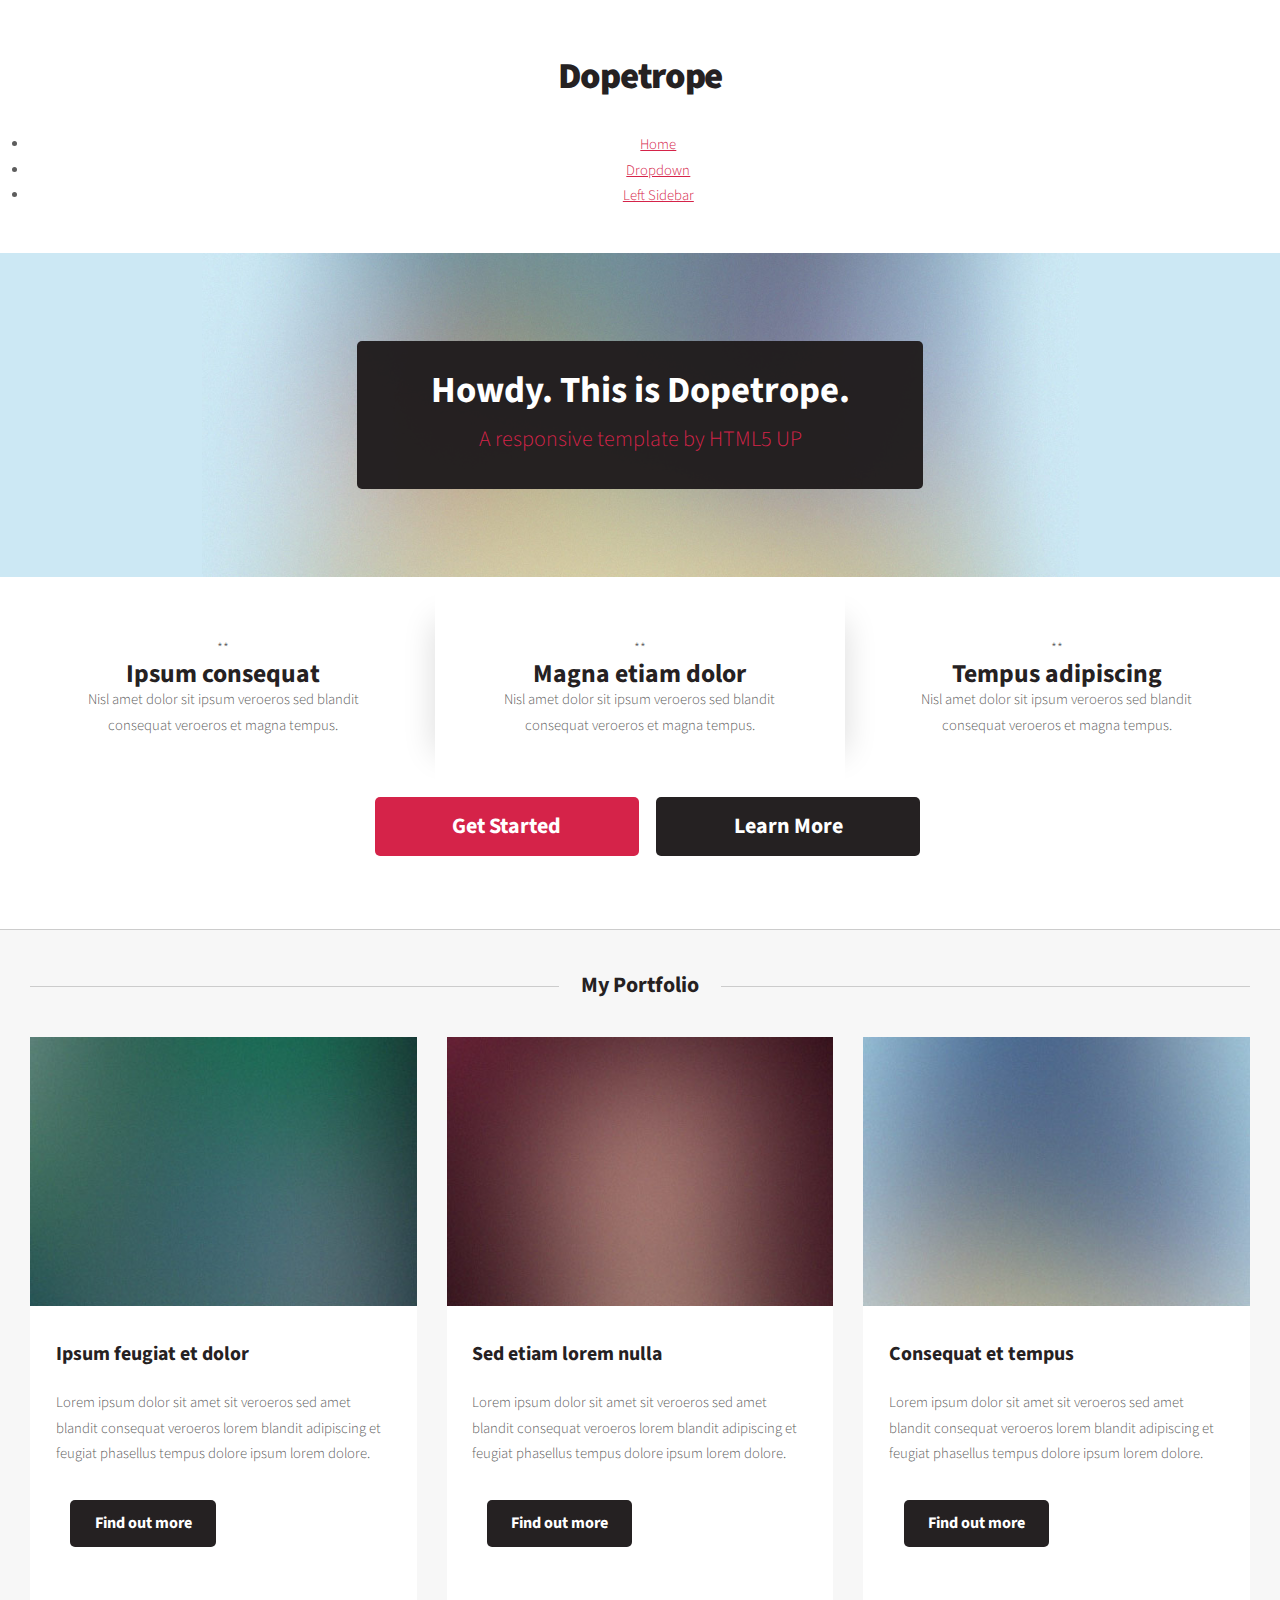
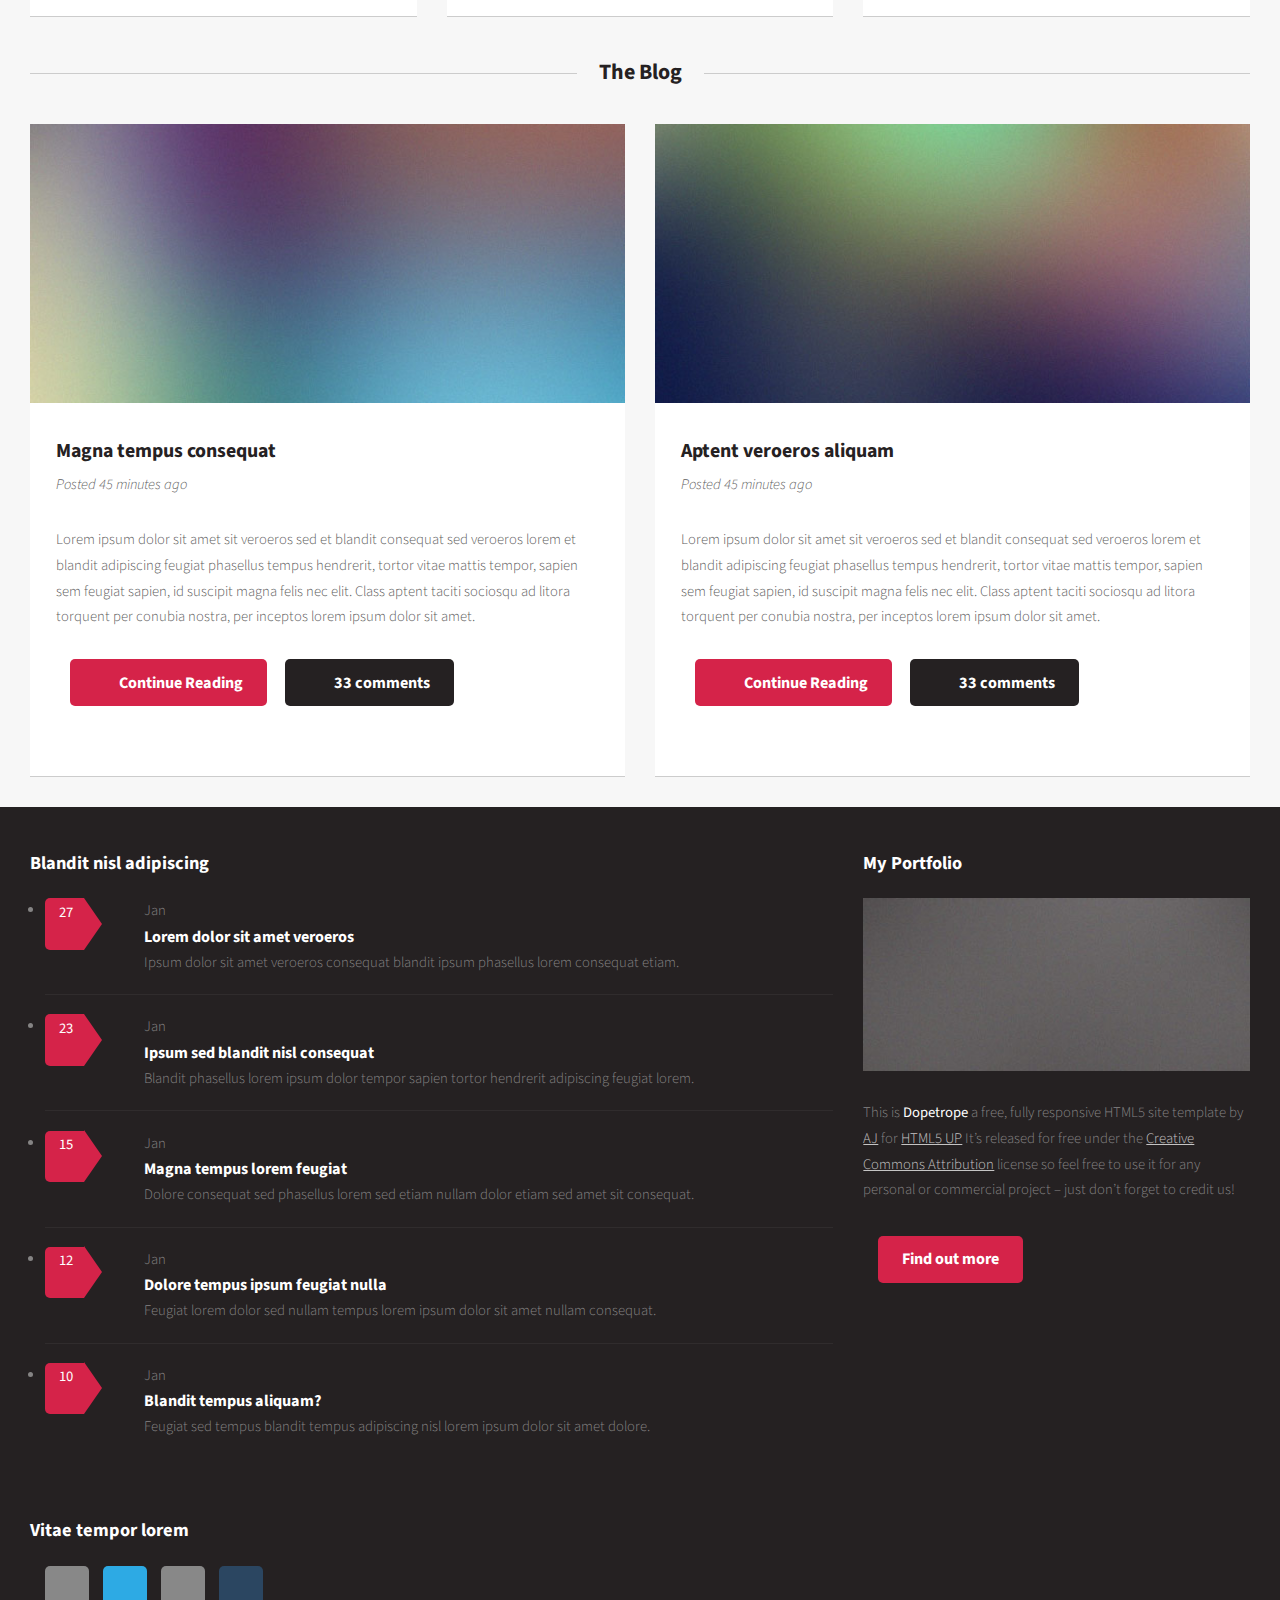
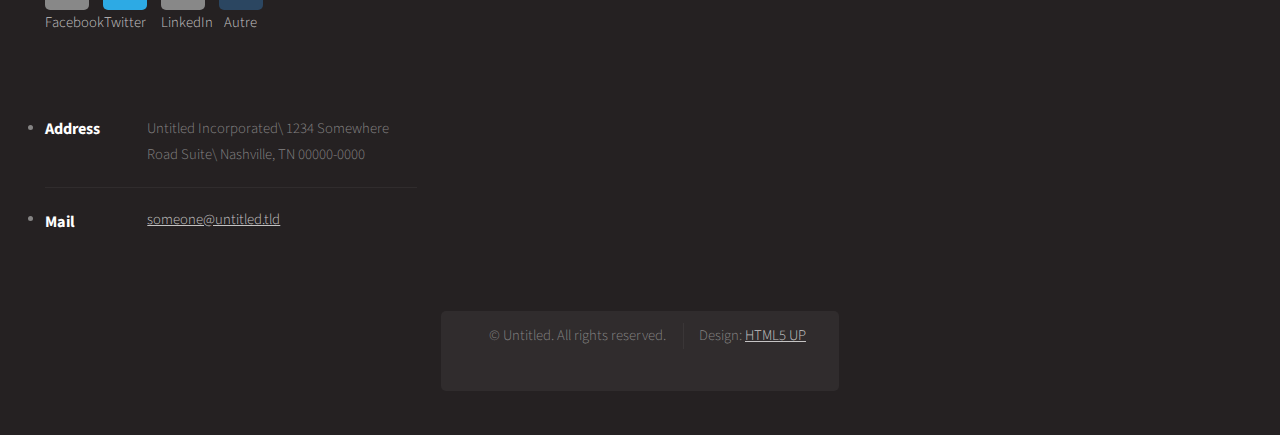
==== commit 0bb7d572: "dev" ====
--- a/dossier_site/index.html
+++ b/dossier_site/index.html
@@ -16,7 +16,7 @@
 <ul>
 <li><a class="current" href="index.html">Home</a></li>
 <li><a href="#">Dropdown</a></li>
-<li><a href="left-sidebar.html">Left Sidebar</a></li>
+<li><a href="test_md.html">Left Sidebar</a></li>
 </ul>
 </ul>
 </nav>
@@ -239,10 +239,10 @@
 </header>
 <p><a class="image featured" href="#"><img alt="" src="assets/images/pic10.jpg" /></a></p>
 <p>This is <strong>Dopetrope</strong> a free, fully responsive HTML5 site template by
-<a href="http://twitter.com/ajlkn">AJ</a> for <a href="http://html5up.net/">HTML5 UP</a> It's
+<a href="http://twitter.com/ajlkn">AJ</a> for <a href="http://html5up.net/">HTML5 UP</a> It&rsquo;s
 released for free under the <a href="http://html5up.net/license/">Creative Commons
 Attribution</a> license so feel free to use it
-for any personal or commercial project – just don't forget to credit us!</p>
+for any personal or commercial project – just don&rsquo;t forget to credit us!</p>
 <footer>
 <ul class="actions">
 <ul>
--- a/dossier_site/assets/css/style.css
+++ b/dossier_site/assets/css/style.css
@@ -1,5 +1,14 @@
 @import url("fontawesome-all.min.css");
 @import url("https://fonts.googleapis.com/css?family=Source+Sans+Pro:300,400,700,900,300italic");
+
+.header10 {
+	background: #ffffff;
+}
+
+.emoji {
+    font-family: "Apple Color Emoji", "Segoe UI Emoji",
+                 "Noto Color Emoji", EmojiSymbols, "DejaVu Sans", Symbola;
+}
 
 html, body, div, span, applet, object,
 iframe, h1, h2, h3, h4, h5, h6, p, blockquote,
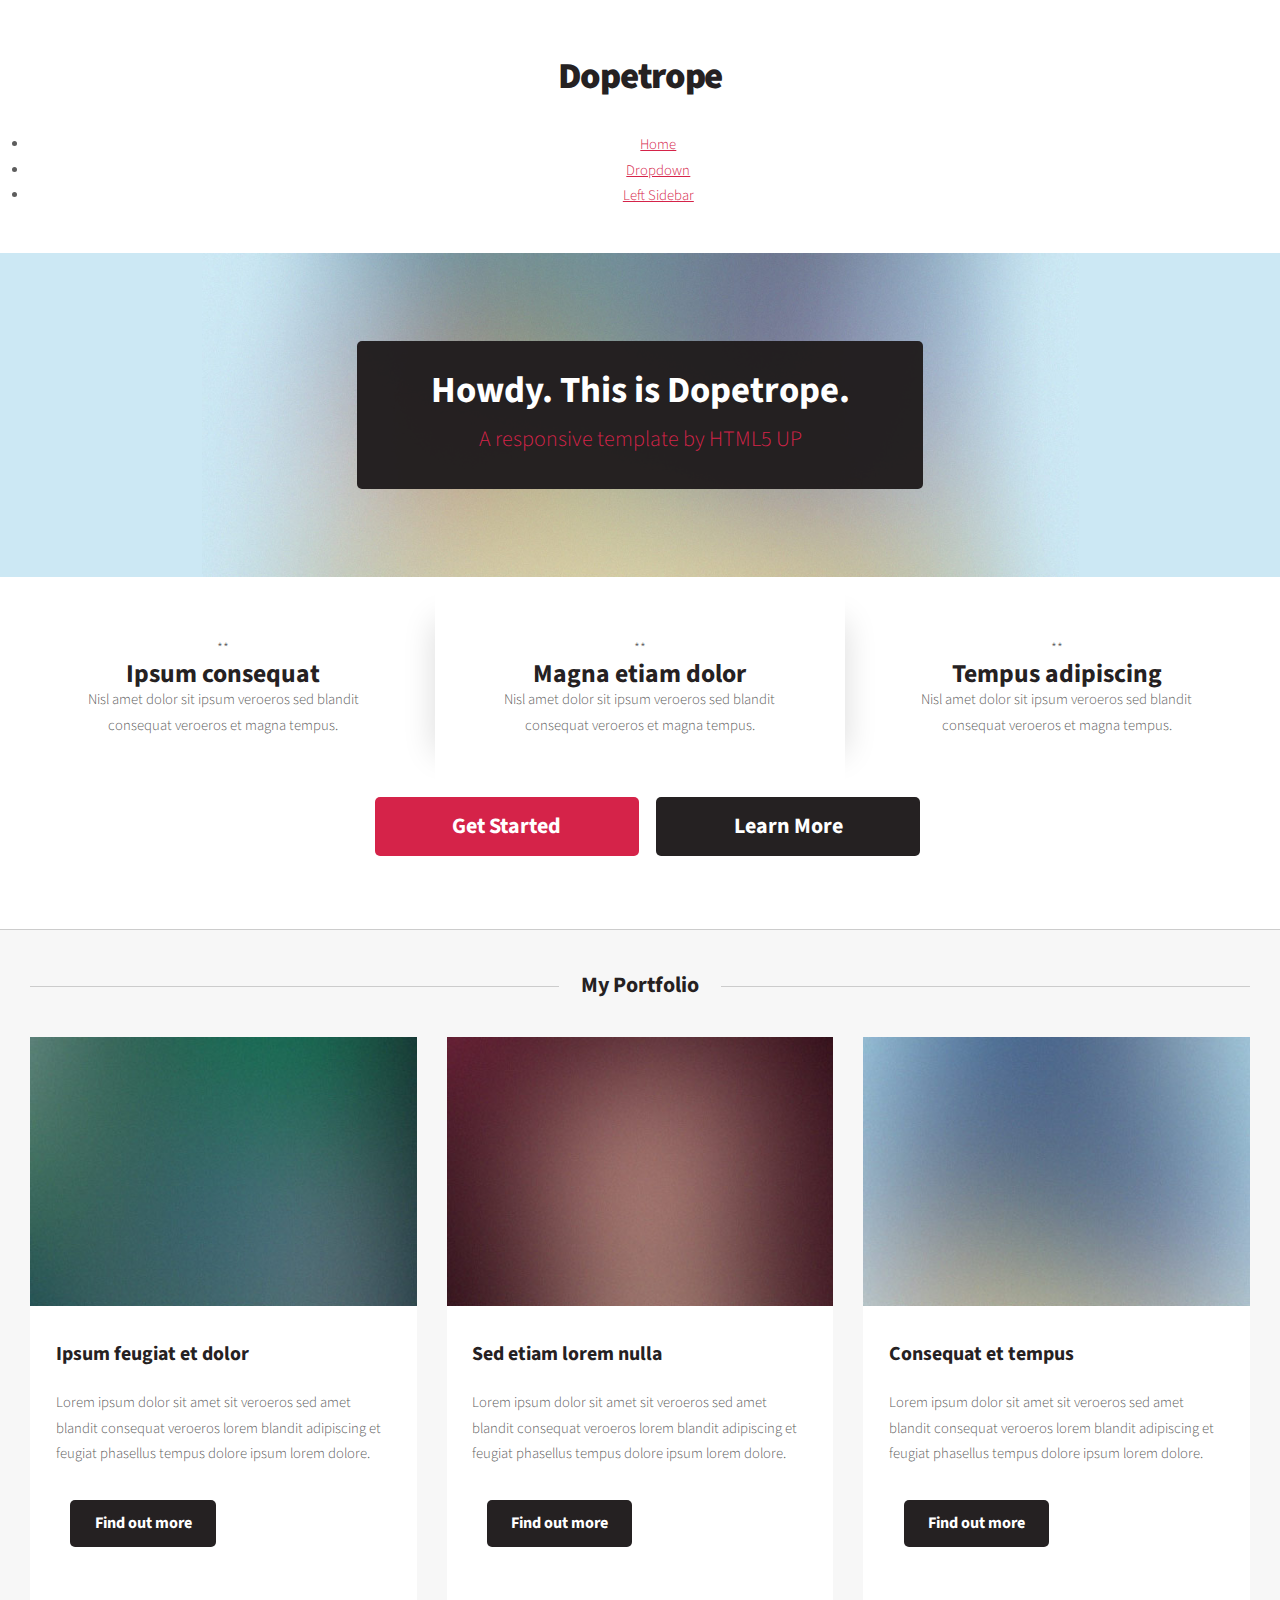
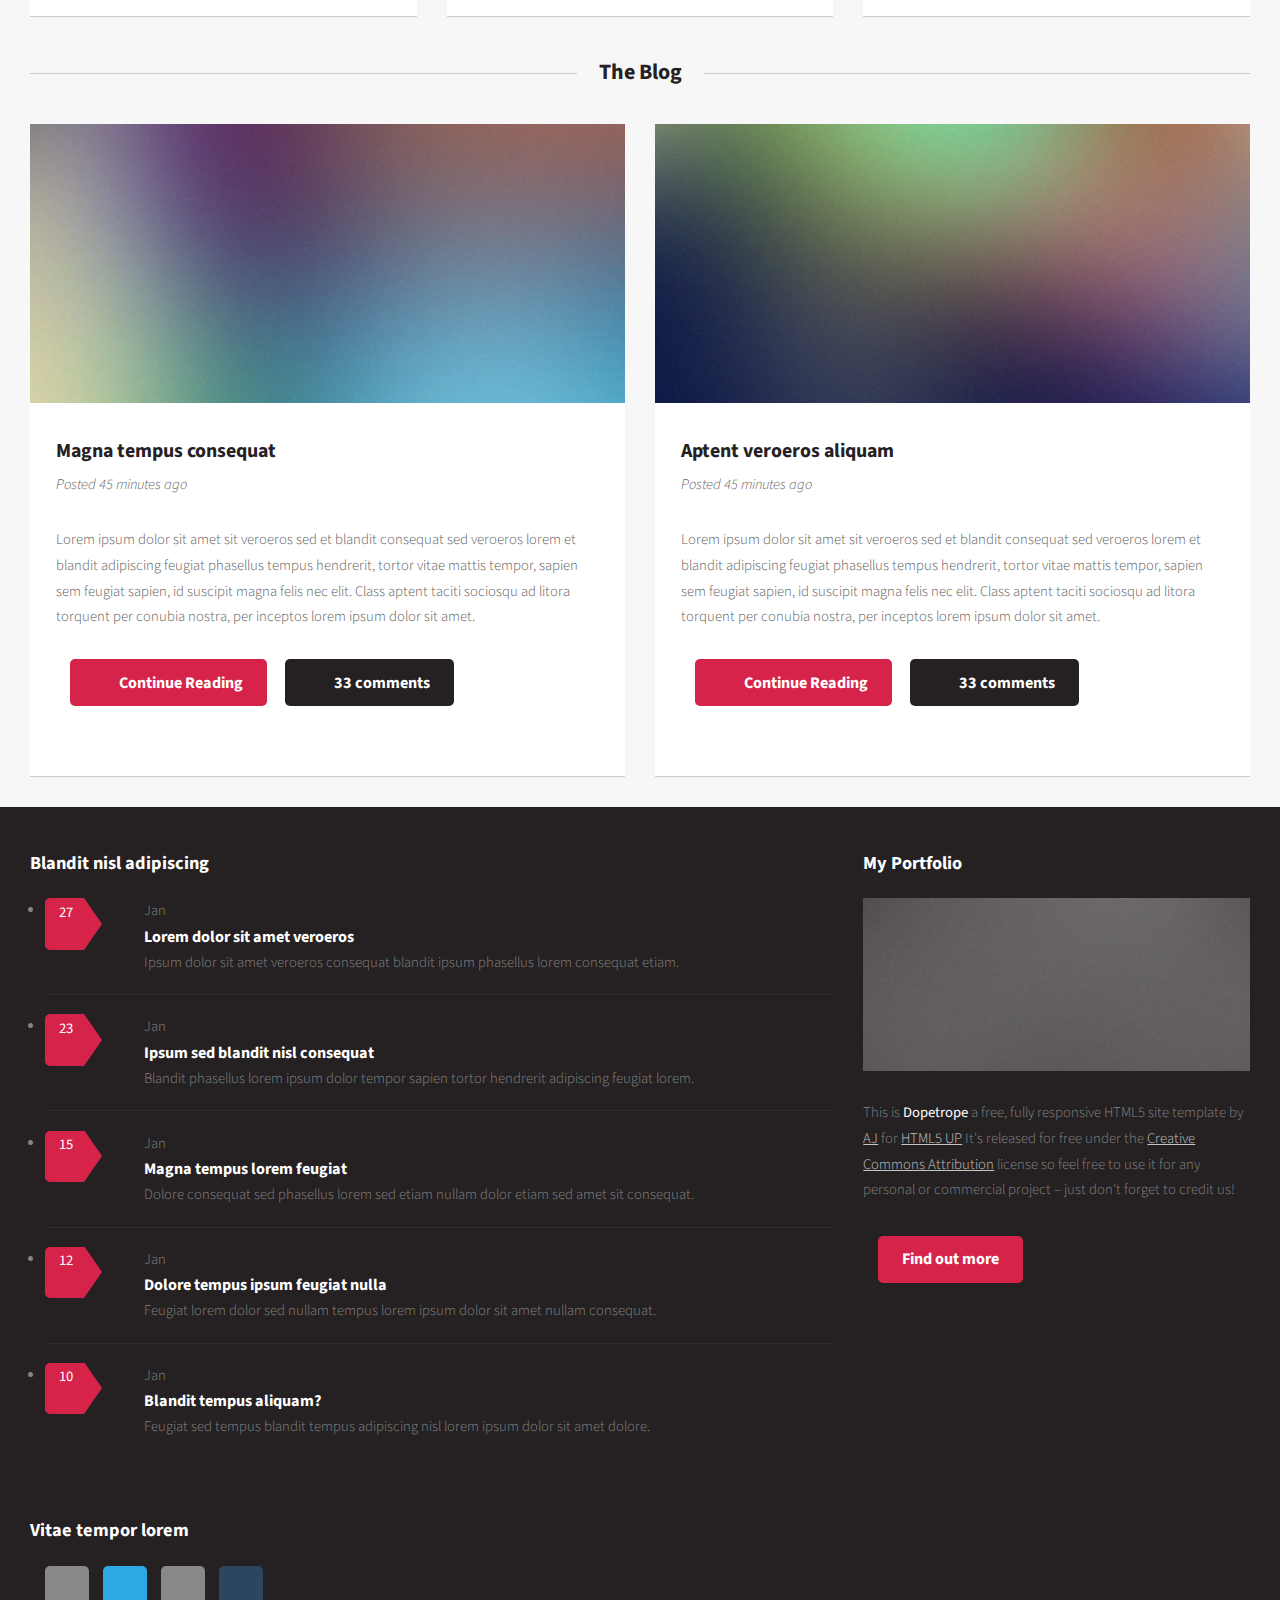
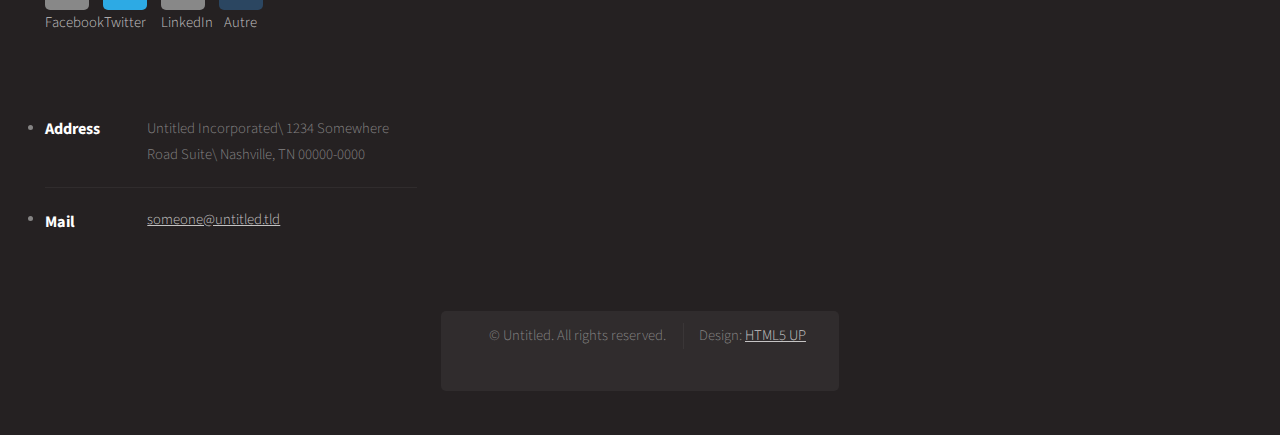
==== commit 38c07a64: "dev" ====
--- a/dossier_site/index.html
+++ b/dossier_site/index.html
@@ -5,7 +5,7 @@
         <title>Titre de la page</title>
         <meta name="viewport" content="width=device-width, initial-scale=1, user-scalable=no" />
         <link rel="stylesheet" href="assets/css/style.css">
-        <link rel="stylesheet" href="assets/css/hilite.css">
+        <link rel="stylesheet" href="assets/css/codehilite.css">
     </head>
     <body class="homepage">
         <div id="page-wrapper">
@@ -239,10 +239,10 @@
 </header>
 <p><a class="image featured" href="#"><img alt="" src="assets/images/pic10.jpg" /></a></p>
 <p>This is <strong>Dopetrope</strong> a free, fully responsive HTML5 site template by
-<a href="http://twitter.com/ajlkn">AJ</a> for <a href="http://html5up.net/">HTML5 UP</a> It&rsquo;s
+<a href="http://twitter.com/ajlkn">AJ</a> for <a href="http://html5up.net/">HTML5 UP</a> It's
 released for free under the <a href="http://html5up.net/license/">Creative Commons
 Attribution</a> license so feel free to use it
-for any personal or commercial project – just don&rsquo;t forget to credit us!</p>
+for any personal or commercial project – just don't forget to credit us!</p>
 <footer>
 <ul class="actions">
 <ul>
--- a/dossier_site/assets/css/style.css
+++ b/dossier_site/assets/css/style.css
@@ -3,11 +3,6 @@
 
 .header10 {
 	background: #ffffff;
-}
-
-.emoji {
-    font-family: "Apple Color Emoji", "Segoe UI Emoji",
-                 "Noto Color Emoji", EmojiSymbols, "DejaVu Sans", Symbola;
 }
 
 html, body, div, span, applet, object,
--- a/dossier_site/assets/css/codehilite.css
+++ b/dossier_site/assets/css/codehilite.css
@@ -0,0 +1,69 @@
+.codehilite .hll { background-color: #ffffcc }
+.codehilite  { background: #f8f8f8; }
+.codehilite .c { color: #408080; font-style: italic } /* Comment */
+.codehilite .err { border: 1px solid #FF0000 } /* Error */
+.codehilite .k { color: #008000; font-weight: bold } /* Keyword */
+.codehilite .o { color: #666666 } /* Operator */
+.codehilite .ch { color: #408080; font-style: italic } /* Comment.Hashbang */
+.codehilite .cm { color: #408080; font-style: italic } /* Comment.Multiline */
+.codehilite .cp { color: #BC7A00 } /* Comment.Preproc */
+.codehilite .cpf { color: #408080; font-style: italic } /* Comment.PreprocFile */
+.codehilite .c1 { color: #408080; font-style: italic } /* Comment.Single */
+.codehilite .cs { color: #408080; font-style: italic } /* Comment.Special */
+.codehilite .gd { color: #A00000 } /* Generic.Deleted */
+.codehilite .ge { font-style: italic } /* Generic.Emph */
+.codehilite .gr { color: #FF0000 } /* Generic.Error */
+.codehilite .gh { color: #000080; font-weight: bold } /* Generic.Heading */
+.codehilite .gi { color: #00A000 } /* Generic.Inserted */
+.codehilite .go { color: #888888 } /* Generic.Output */
+.codehilite .gp { color: #000080; font-weight: bold } /* Generic.Prompt */
+.codehilite .gs { font-weight: bold } /* Generic.Strong */
+.codehilite .gu { color: #800080; font-weight: bold } /* Generic.Subheading */
+.codehilite .gt { color: #0044DD } /* Generic.Traceback */
+.codehilite .kc { color: #008000; font-weight: bold } /* Keyword.Constant */
+.codehilite .kd { color: #008000; font-weight: bold } /* Keyword.Declaration */
+.codehilite .kn { color: #008000; font-weight: bold } /* Keyword.Namespace */
+.codehilite .kp { color: #008000 } /* Keyword.Pseudo */
+.codehilite .kr { color: #008000; font-weight: bold } /* Keyword.Reserved */
+.codehilite .kt { color: #B00040 } /* Keyword.Type */
+.codehilite .m { color: #666666 } /* Literal.Number */
+.codehilite .s { color: #BA2121 } /* Literal.String */
+.codehilite .na { color: #7D9029 } /* Name.Attribute */
+.codehilite .nb { color: #008000 } /* Name.Builtin */
+.codehilite .nc { color: #0000FF; font-weight: bold } /* Name.Class */
+.codehilite .no { color: #880000 } /* Name.Constant */
+.codehilite .nd { color: #AA22FF } /* Name.Decorator */
+.codehilite .ni { color: #999999; font-weight: bold } /* Name.Entity */
+.codehilite .ne { color: #D2413A; font-weight: bold } /* Name.Exception */
+.codehilite .nf { color: #0000FF } /* Name.Function */
+.codehilite .nl { color: #A0A000 } /* Name.Label */
+.codehilite .nn { color: #0000FF; font-weight: bold } /* Name.Namespace */
+.codehilite .nt { color: #008000; font-weight: bold } /* Name.Tag */
+.codehilite .nv { color: #19177C } /* Name.Variable */
+.codehilite .ow { color: #AA22FF; font-weight: bold } /* Operator.Word */
+.codehilite .w { color: #bbbbbb } /* Text.Whitespace */
+.codehilite .mb { color: #666666 } /* Literal.Number.Bin */
+.codehilite .mf { color: #666666 } /* Literal.Number.Float */
+.codehilite .mh { color: #666666 } /* Literal.Number.Hex */
+.codehilite .mi { color: #666666 } /* Literal.Number.Integer */
+.codehilite .mo { color: #666666 } /* Literal.Number.Oct */
+.codehilite .sa { color: #BA2121 } /* Literal.String.Affix */
+.codehilite .sb { color: #BA2121 } /* Literal.String.Backtick */
+.codehilite .sc { color: #BA2121 } /* Literal.String.Char */
+.codehilite .dl { color: #BA2121 } /* Literal.String.Delimiter */
+.codehilite .sd { color: #BA2121; font-style: italic } /* Literal.String.Doc */
+.codehilite .s2 { color: #BA2121 } /* Literal.String.Double */
+.codehilite .se { color: #BB6622; font-weight: bold } /* Literal.String.Escape */
+.codehilite .sh { color: #BA2121 } /* Literal.String.Heredoc */
+.codehilite .si { color: #BB6688; font-weight: bold } /* Literal.String.Interpol */
+.codehilite .sx { color: #008000 } /* Literal.String.Other */
+.codehilite .sr { color: #BB6688 } /* Literal.String.Regex */
+.codehilite .s1 { color: #BA2121 } /* Literal.String.Single */
+.codehilite .ss { color: #19177C } /* Literal.String.Symbol */
+.codehilite .bp { color: #008000 } /* Name.Builtin.Pseudo */
+.codehilite .fm { color: #0000FF } /* Name.Function.Magic */
+.codehilite .vc { color: #19177C } /* Name.Variable.Class */
+.codehilite .vg { color: #19177C } /* Name.Variable.Global */
+.codehilite .vi { color: #19177C } /* Name.Variable.Instance */
+.codehilite .vm { color: #19177C } /* Name.Variable.Magic */
+.codehilite .il { color: #666666 } /* Literal.Number.Integer.Long */
